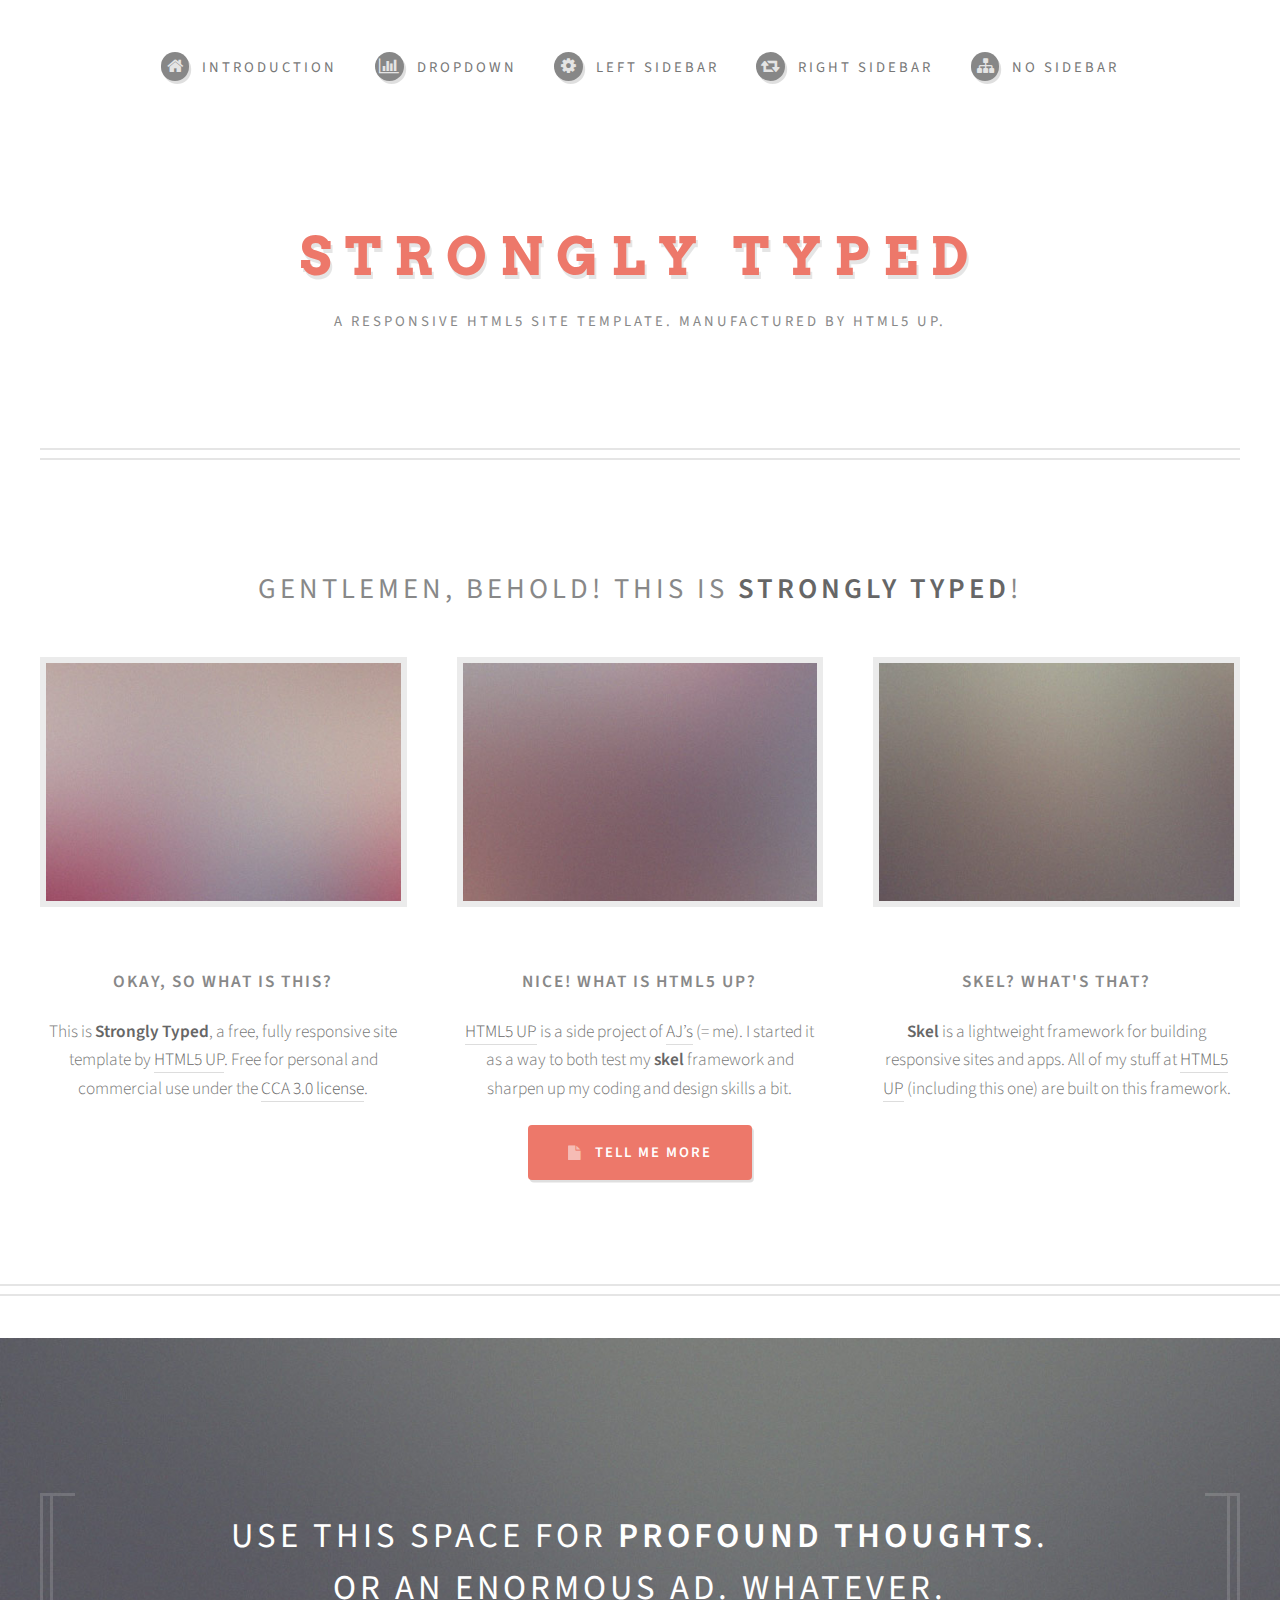
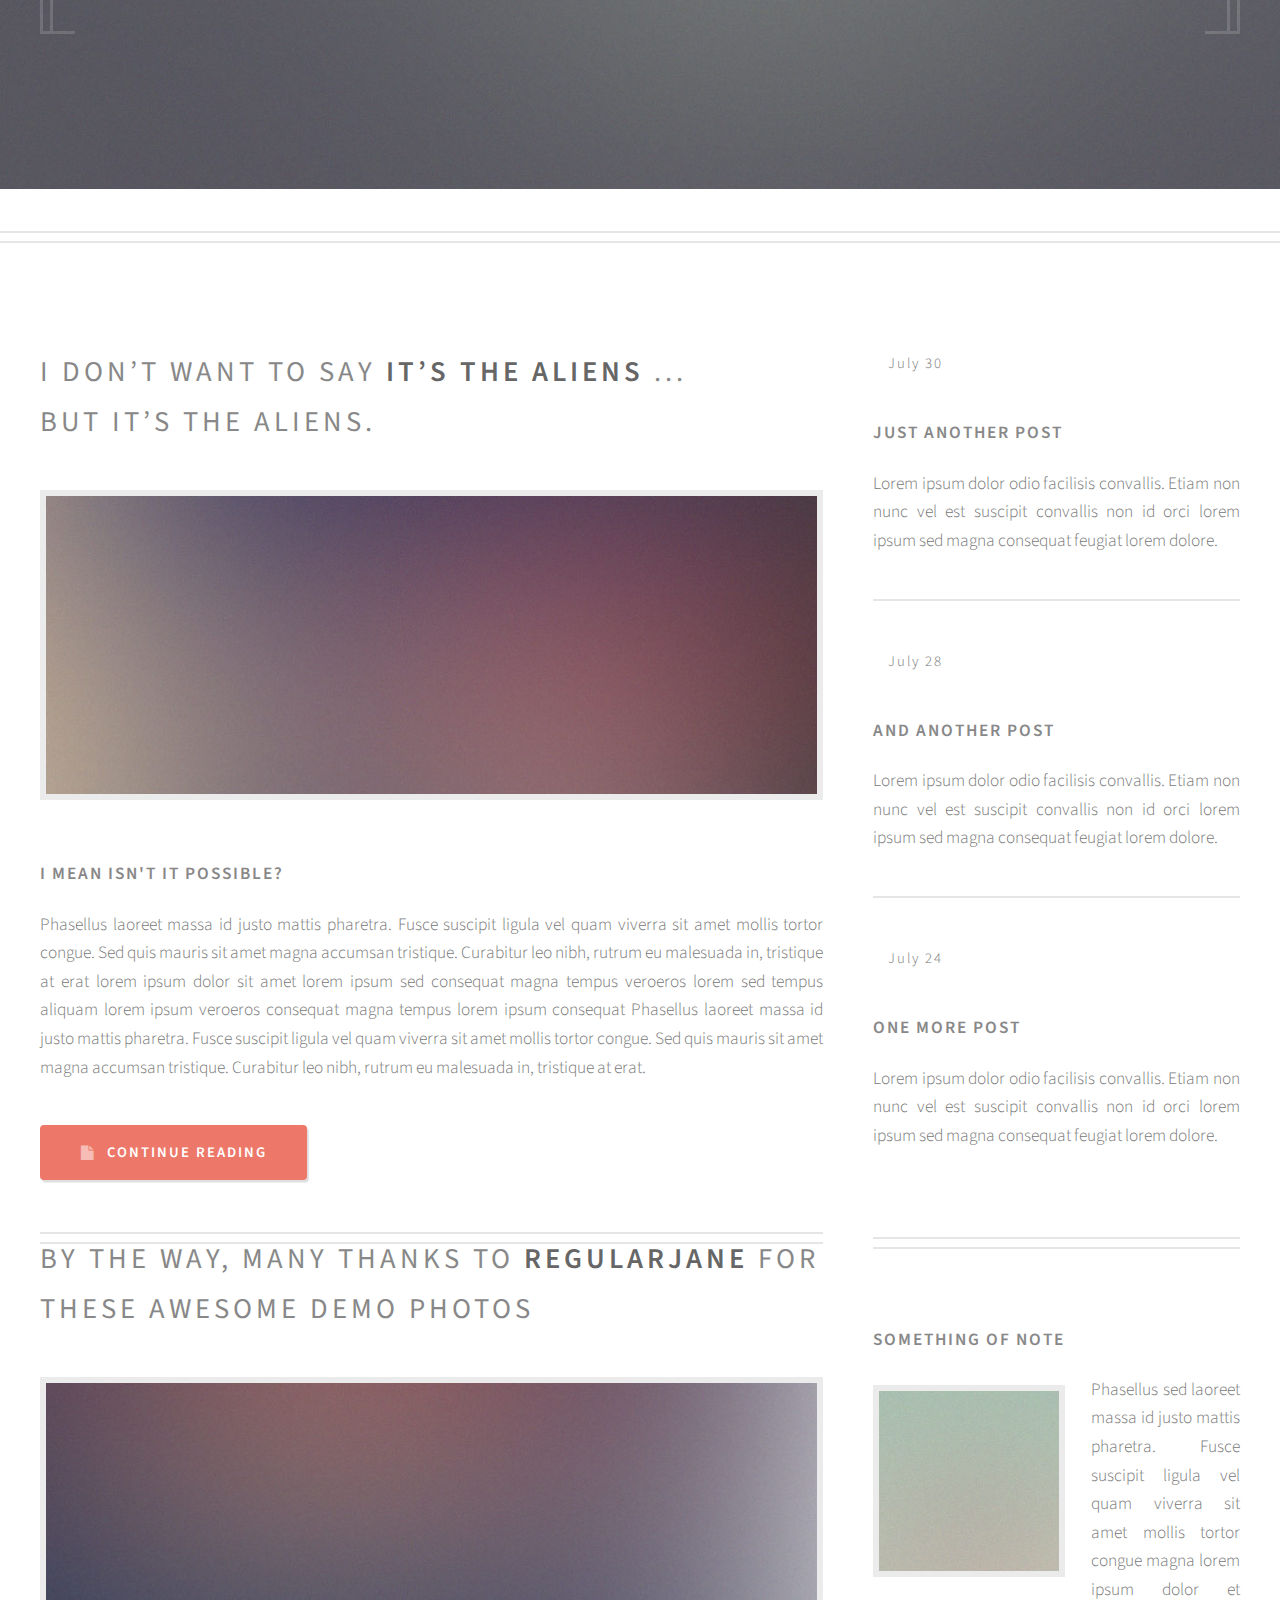
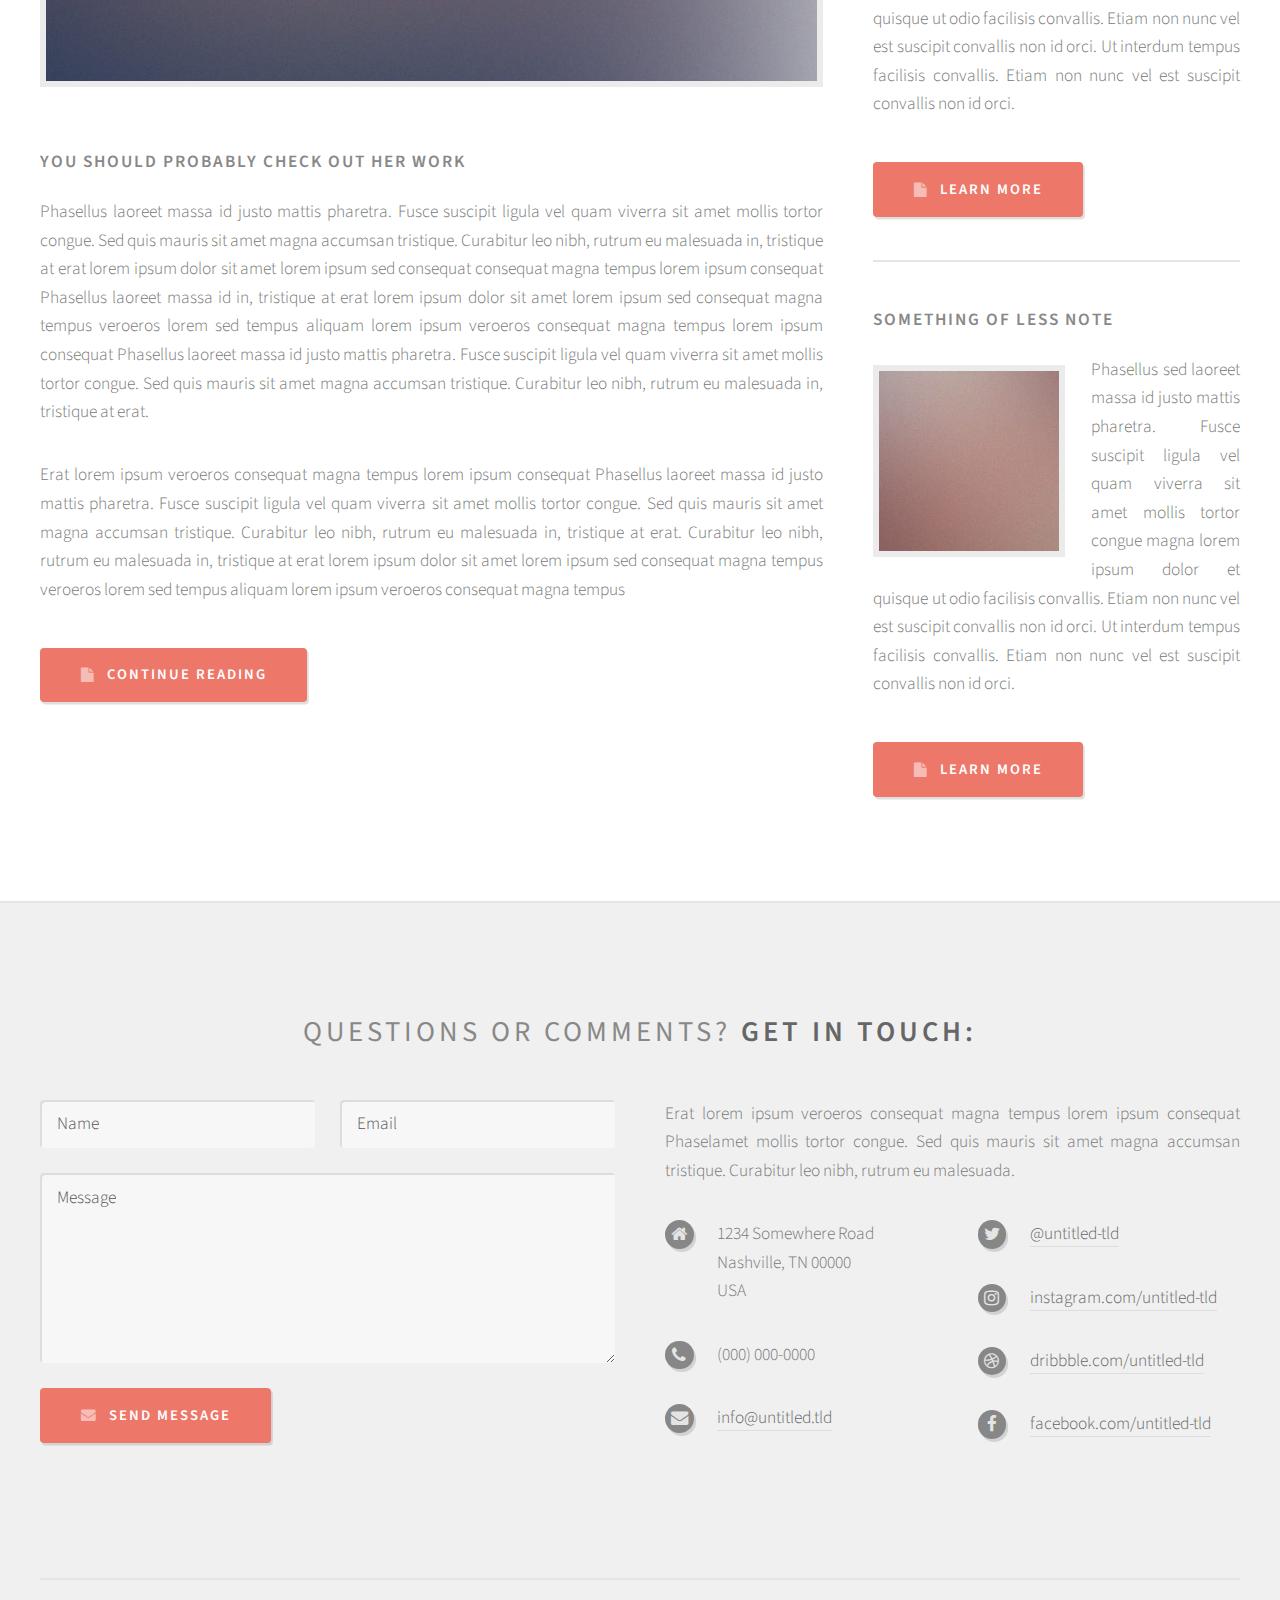
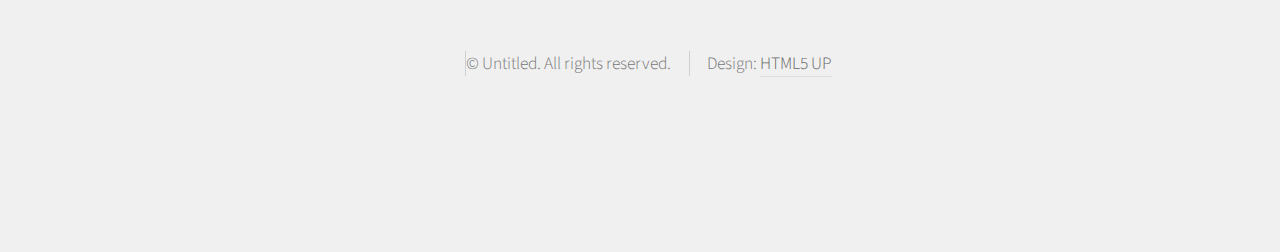
==== html5up-strongly-typed-copy/index.html @ 76659c04 "First portfolio commit" ====
<!DOCTYPE HTML>
<!--
	Strongly Typed by HTML5 UP
	html5up.net | @ajlkn
	Free for personal and commercial use under the CCA 3.0 license (html5up.net/license)
-->
<html>
	<head>
		<title>Strongly Typed by HTML5 UP</title>
		<meta charset="utf-8" />
		<meta name="viewport" content="width=device-width, initial-scale=1" />
		<!--[if lte IE 8]><script src="assets/js/ie/html5shiv.js"></script><![endif]-->
		<link rel="stylesheet" href="assets/css/main.css" />
		<!--[if lte IE 8]><link rel="stylesheet" href="assets/css/ie8.css" /><![endif]-->
	</head>
	<body class="homepage">
		<div id="page-wrapper">

			<!-- Header -->
				<div id="header-wrapper">
					<div id="header" class="container">

						<!-- Logo -->
							<h1 id="logo"><a href="index.html">Strongly Typed</a></h1>
							<p>A responsive HTML5 site template. Manufactured by HTML5 UP.</p>

						<!-- Nav -->
							<nav id="nav">
								<ul>
									<li><a class="icon fa-home" href="index.html"><span>Introduction</span></a></li>
									<li>
										<a href="#" class="icon fa-bar-chart-o"><span>Dropdown</span></a>
										<ul>
											<li><a href="#">Lorem ipsum dolor</a></li>
											<li><a href="#">Magna phasellus</a></li>
											<li><a href="#">Etiam dolore nisl</a></li>
											<li>
												<a href="#">Phasellus consequat</a>
												<ul>
													<li><a href="#">Magna phasellus</a></li>
													<li><a href="#">Etiam dolore nisl</a></li>
													<li><a href="#">Phasellus consequat</a></li>
												</ul>
											</li>
											<li><a href="#">Veroeros feugiat</a></li>
										</ul>
									</li>
									<li><a class="icon fa-cog" href="left-sidebar.html"><span>Left Sidebar</span></a></li>
									<li><a class="icon fa-retweet" href="right-sidebar.html"><span>Right Sidebar</span></a></li>
									<li><a class="icon fa-sitemap" href="no-sidebar.html"><span>No Sidebar</span></a></li>
								</ul>
							</nav>

					</div>
				</div>

			<!-- Features -->
				<div id="features-wrapper">
					<section id="features" class="container">
						<header>
							<h2>Gentlemen, behold! This is <strong>Strongly Typed</strong>!</h2>
						</header>
						<div class="row">
							<div class="4u 12u(mobile)">

								<!-- Feature -->
									<section>
										<a href="#" class="image featured"><img src="images/pic01.jpg" alt="" /></a>
										<header>
											<h3>Okay, so what is this?</h3>
										</header>
										<p>This is <strong>Strongly Typed</strong>, a free, fully responsive site template
										by <a href="http://html5up.net">HTML5 UP</a>. Free for personal and commercial use under the
										<a href="http://html5up.net/license">CCA 3.0 license</a>.</p>
									</section>

							</div>
							<div class="4u 12u(mobile)">

								<!-- Feature -->
									<section>
										<a href="#" class="image featured"><img src="images/pic02.jpg" alt="" /></a>
										<header>
											<h3>Nice! What is HTML5 UP?</h3>
										</header>
										<p><a href="http://html5up.net">HTML5 UP</a> is a side project of <a href="http://twitter.com/ajlkn">AJ’s</a> (= me).
										I started it as a way to both test my <strong>skel</strong> framework and sharpen up my coding
										and design skills a bit.</p>
									</section>

							</div>
							<div class="4u 12u(mobile)">

								<!-- Feature -->
									<section>
										<a href="#" class="image featured"><img src="images/pic03.jpg" alt="" /></a>
										<header>
											<h3>Skel? What's that?</h3>
										</header>
										<p><strong>Skel</strong> is a lightweight framework for building responsive
										sites and apps. All of my stuff at <a href="http://html5up.net">HTML5 UP</a> (including this
										one) are built on this framework.</p>
									</section>

							</div>
						</div>
						<ul class="actions">
							<li><a href="#" class="button icon fa-file">Tell Me More</a></li>
						</ul>
					</section>
				</div>

			<!-- Banner -->
				<div id="banner-wrapper">
					<div class="inner">
						<section id="banner" class="container">
							<p>Use this space for <strong>profound thoughts</strong>.<br />
							Or an enormous ad. Whatever.</p>
						</section>
					</div>
				</div>

			<!-- Main -->
				<div id="main-wrapper">
					<div id="main" class="container">
						<div class="row">

							<!-- Content -->
								<div id="content" class="8u 12u(mobile)">

									<!-- Post -->
										<article class="box post">
											<header>
												<h2><a href="#">I don’t want to say <strong>it’s the aliens</strong> ...<br />
												but it’s the aliens.</a></h2>
											</header>
											<a href="#" class="image featured"><img src="images/pic04.jpg" alt="" /></a>
											<h3>I mean isn't it possible?</h3>
											<p>Phasellus laoreet massa id justo mattis pharetra. Fusce suscipit
											ligula vel quam viverra sit amet mollis tortor congue. Sed quis mauris
											sit amet magna accumsan tristique. Curabitur leo nibh, rutrum eu malesuada
											in, tristique at erat lorem ipsum dolor sit amet lorem ipsum sed consequat
											magna tempus veroeros lorem sed tempus aliquam lorem ipsum veroeros
											consequat magna tempus lorem ipsum consequat Phasellus laoreet massa id
											justo mattis pharetra. Fusce suscipit ligula vel quam viverra sit amet
											mollis tortor congue. Sed quis mauris sit amet magna accumsan tristique.
											Curabitur leo nibh, rutrum eu malesuada in, tristique at erat.</p>
											<ul class="actions">
												<li><a href="#" class="button icon fa-file">Continue Reading</a></li>
											</ul>
										</article>

									<!-- Post -->
										<article class="box post">
											<header>
												<h2><a href="#">By the way, many thanks to <strong>regularjane</strong>
												for these awesome demo photos</a></h2>
											</header>
											<a href="#" class="image featured"><img src="images/pic05.jpg" alt="" /></a>
											<h3>You should probably check out her work</h3>
											<p>Phasellus laoreet massa id justo mattis pharetra. Fusce suscipit
											ligula vel quam viverra sit amet mollis tortor congue. Sed quis mauris
											sit amet magna accumsan tristique. Curabitur leo nibh, rutrum eu malesuada
											in, tristique at erat lorem ipsum dolor sit amet lorem ipsum sed consequat
											consequat magna tempus lorem ipsum consequat Phasellus laoreet massa id
											in, tristique at erat lorem ipsum dolor sit amet lorem ipsum sed consequat
											magna tempus veroeros lorem sed tempus aliquam lorem ipsum veroeros
											consequat magna tempus lorem ipsum consequat Phasellus laoreet massa id
											justo mattis pharetra. Fusce suscipit ligula vel quam viverra sit amet
											mollis tortor congue. Sed quis mauris sit amet magna accumsan tristique.
											Curabitur leo nibh, rutrum eu malesuada in, tristique at erat.</p>
											<p>Erat lorem ipsum veroeros consequat magna tempus lorem ipsum consequat
											Phasellus laoreet massa id justo mattis pharetra. Fusce suscipit ligula
											vel quam viverra sit amet mollis tortor congue. Sed quis mauris sit amet
											magna accumsan tristique. Curabitur leo nibh, rutrum eu malesuada in,
											tristique at erat. Curabitur leo nibh, rutrum eu malesuada  in, tristique
											at erat lorem ipsum dolor sit amet lorem ipsum sed consequat magna
											tempus veroeros lorem sed tempus aliquam lorem ipsum veroeros consequat
											magna tempus</p>
											<ul class="actions">
												<li><a href="#" class="button icon fa-file">Continue Reading</a></li>
											</ul>
										</article>

								</div>

							<!-- Sidebar -->
								<div id="sidebar" class="4u 12u(mobile)">

									<!-- Excerpts -->
										<section>
											<ul class="divided">
												<li>

													<!-- Excerpt -->
														<article class="box excerpt">
															<header>
																<span class="date">July 30</span>
																<h3><a href="#">Just another post</a></h3>
															</header>
															<p>Lorem ipsum dolor odio facilisis convallis. Etiam non nunc vel est
															suscipit convallis non id orci lorem ipsum sed magna consequat feugiat lorem dolore.</p>
														</article>

												</li>
												<li>

													<!-- Excerpt -->
														<article class="box excerpt">
															<header>
																<span class="date">July 28</span>
																<h3><a href="#">And another post</a></h3>
															</header>
															<p>Lorem ipsum dolor odio facilisis convallis. Etiam non nunc vel est
															suscipit convallis non id orci lorem ipsum sed magna consequat feugiat lorem dolore.</p>
														</article>

												</li>
												<li>

													<!-- Excerpt -->
														<article class="box excerpt">
															<header>
																<span class="date">July 24</span>
																<h3><a href="#">One more post</a></h3>
															</header>
															<p>Lorem ipsum dolor odio facilisis convallis. Etiam non nunc vel est
															suscipit convallis non id orci lorem ipsum sed magna consequat feugiat lorem dolore.</p>
														</article>

												</li>
											</ul>
										</section>

									<!-- Highlights -->
										<section>
											<ul class="divided">
												<li>

													<!-- Highlight -->
														<article class="box highlight">
															<header>
																<h3><a href="#">Something of note</a></h3>
															</header>
															<a href="#" class="image left"><img src="images/pic06.jpg" alt="" /></a>
															<p>Phasellus  sed laoreet massa id justo mattis pharetra. Fusce suscipit ligula vel quam
															viverra sit amet mollis tortor congue magna lorem ipsum dolor et quisque ut odio facilisis
															convallis. Etiam non nunc vel est suscipit convallis non id orci. Ut interdum tempus
															facilisis convallis. Etiam non nunc vel est suscipit convallis non id orci.</p>
															<ul class="actions">
																<li><a href="#" class="button icon fa-file">Learn More</a></li>
															</ul>
														</article>

												</li>
												<li>

													<!-- Highlight -->
														<article class="box highlight">
															<header>
																<h3><a href="#">Something of less note</a></h3>
															</header>
															<a href="#" class="image left"><img src="images/pic07.jpg" alt="" /></a>
															<p>Phasellus  sed laoreet massa id justo mattis pharetra. Fusce suscipit ligula vel quam
															viverra sit amet mollis tortor congue magna lorem ipsum dolor et quisque ut odio facilisis
															convallis. Etiam non nunc vel est suscipit convallis non id orci. Ut interdum tempus
															facilisis convallis. Etiam non nunc vel est suscipit convallis non id orci.</p>
															<ul class="actions">
																<li><a href="#" class="button icon fa-file">Learn More</a></li>
															</ul>
														</article>

												</li>
											</ul>
										</section>

								</div>

						</div>
					</div>
				</div>

			<!-- Footer -->
				<div id="footer-wrapper">
					<div id="footer" class="container">
						<header>
							<h2>Questions or comments? <strong>Get in touch:</strong></h2>
						</header>
						<div class="row">
							<div class="6u 12u(mobile)">
								<section>
									<form method="post" action="#">
										<div class="row 50%">
											<div class="6u 12u(mobile)">
												<input name="name" placeholder="Name" type="text" />
											</div>
											<div class="6u 12u(mobile)">
												<input name="email" placeholder="Email" type="text" />
											</div>
										</div>
										<div class="row 50%">
											<div class="12u">
												<textarea name="message" placeholder="Message"></textarea>
											</div>
										</div>
										<div class="row 50%">
											<div class="12u">
												<a href="#" class="form-button-submit button icon fa-envelope">Send Message</a>
											</div>
										</div>
									</form>
								</section>
							</div>
							<div class="6u 12u(mobile)">
								<section>
									<p>Erat lorem ipsum veroeros consequat magna tempus lorem ipsum consequat Phaselamet
									mollis tortor congue. Sed quis mauris sit amet magna accumsan tristique. Curabitur
									leo nibh, rutrum eu malesuada.</p>
									<div class="row">
										<div class="6u 12u(mobile)">
											<ul class="icons">
												<li class="icon fa-home">
													1234 Somewhere Road<br />
													Nashville, TN 00000<br />
													USA
												</li>
												<li class="icon fa-phone">
													(000) 000-0000
												</li>
												<li class="icon fa-envelope">
													<a href="#">info@untitled.tld</a>
												</li>
											</ul>
										</div>
										<div class="6u 12u(mobile)">
											<ul class="icons">
												<li class="icon fa-twitter">
													<a href="#">@untitled-tld</a>
												</li>
												<li class="icon fa-instagram">
													<a href="#">instagram.com/untitled-tld</a>
												</li>
												<li class="icon fa-dribbble">
													<a href="#">dribbble.com/untitled-tld</a>
												</li>
												<li class="icon fa-facebook">
													<a href="#">facebook.com/untitled-tld</a>
												</li>
											</ul>
										</div>
									</div>
								</section>
							</div>
						</div>
					</div>
					<div id="copyright" class="container">
						<ul class="links">
							<li>&copy; Untitled. All rights reserved.</li><li>Design: <a href="http://html5up.net">HTML5 UP</a></li>
						</ul>
					</div>
				</div>

		</div>

		<!-- Scripts -->
			<script src="assets/js/jquery.min.js"></script>
			<script src="assets/js/jquery.dropotron.min.js"></script>
			<script src="assets/js/skel.min.js"></script>
			<script src="assets/js/skel-viewport.min.js"></script>
			<script src="assets/js/util.js"></script>
			<!--[if lte IE 8]><script src="assets/js/ie/respond.min.js"></script><![endif]-->
			<script src="assets/js/main.js"></script>

	</body>
</html>
---- html5up-strongly-typed-copy/assets/css/main.css ----
@import url("font-awesome.min.css");
@import url("http://fonts.googleapis.com/css?family=Source+Sans+Pro:300,400,600|Arvo:700");

/*
	Strongly Typed by HTML5 UP
	html5up.net | @ajlkn
	Free for personal and commercial use under the CCA 3.0 license (html5up.net/license)
*/

/* Reset */

	html, body, div, span, applet, object, iframe, h1, h2, h3, h4, h5, h6, p, blockquote, pre, a, abbr, acronym, address, big, cite, code, del, dfn, em, img, ins, kbd, q, s, samp, small, strike, strong, sub, sup, tt, var, b, u, i, center, dl, dt, dd, ol, ul, li, fieldset, form, label, legend, table, caption, tbody, tfoot, thead, tr, th, td, article, aside, canvas, details, embed, figure, figcaption, footer, header, hgroup, menu, nav, output, ruby, section, summary, time, mark, audio, video {
		margin: 0;
		padding: 0;
		border: 0;
		font-size: 100%;
		font: inherit;
		vertical-align: baseline;
	}

	article, aside, details, figcaption, figure, footer, header, hgroup, menu, nav, section {
		display: block;
	}

	body {
		line-height: 1;
	}

	ol, ul {
		list-style: none;
	}

	blockquote, q {
		quotes: none;
	}

	blockquote:before, blockquote:after, q:before, q:after {
		content: '';
		content: none;
	}

	table {
		border-collapse: collapse;
		border-spacing: 0;
	}

	body {
		-webkit-text-size-adjust: none;
	}

/* Box Model */

	*, *:before, *:after {
		-moz-box-sizing: border-box;
		-webkit-box-sizing: border-box;
		box-sizing: border-box;
	}

/* Containers */

	.container {
		margin-left: auto;
		margin-right: auto;
	}

	.container.\31 25\25 {
		width: 100%;
		max-width: 1200px;
		min-width: 960px;
	}

	.container.\37 5\25 {
		width: 720px;
	}

	.container.\35 0\25 {
		width: 480px;
	}

	.container.\32 5\25 {
		width: 240px;
	}

	.container {
		width: 960px;
	}

	@media screen and (min-width: 737px) {

		.container.\31 25\25 {
			width: 100%;
			max-width: 1500px;
			min-width: 1200px;
		}

		.container.\37 5\25 {
			width: 900px;
		}

		.container.\35 0\25 {
			width: 600px;
		}

		.container.\32 5\25 {
			width: 300px;
		}

		.container {
			width: 1200px;
		}

	}

	@media screen and (min-width: 737px) and (max-width: 1200px) {

		.container.\31 25\25 {
			width: 100%;
			max-width: 1200px;
			min-width: 960px;
		}

		.container.\37 5\25 {
			width: 720px;
		}

		.container.\35 0\25 {
			width: 480px;
		}

		.container.\32 5\25 {
			width: 240px;
		}

		.container {
			width: 960px;
		}

	}

	@media screen and (max-width: 736px) {

		.container.\31 25\25 {
			width: 100%;
			max-width: 125%;
			min-width: 100%;
		}

		.container.\37 5\25 {
			width: 75%;
		}

		.container.\35 0\25 {
			width: 50%;
		}

		.container.\32 5\25 {
			width: 25%;
		}

		.container {
			width: 100% !important;
		}

	}

/* Grid */

	.row {
		border-bottom: solid 1px transparent;
		-moz-box-sizing: border-box;
		-webkit-box-sizing: border-box;
		box-sizing: border-box;
	}

	.row > * {
		float: left;
		-moz-box-sizing: border-box;
		-webkit-box-sizing: border-box;
		box-sizing: border-box;
	}

	.row:after, .row:before {
		content: '';
		display: block;
		clear: both;
		height: 0;
	}

	.row.uniform > * > :first-child {
		margin-top: 0;
	}

	.row.uniform > * > :last-child {
		margin-bottom: 0;
	}

	.row.\30 \25 > * {
		padding: 0 0 0 0px;
	}

	.row.\30 \25 {
		margin: 0 0 -1px 0px;
	}

	.row.uniform.\30 \25 > * {
		padding: 0px 0 0 0px;
	}

	.row.uniform.\30 \25 {
		margin: 0px 0 -1px 0px;
	}

	.row > * {
		padding: 0 0 0 40px;
	}

	.row {
		margin: 0 0 -1px -40px;
	}

	.row.uniform > * {
		padding: 40px 0 0 40px;
	}

	.row.uniform {
		margin: -40px 0 -1px -40px;
	}

	.row.\32 00\25 > * {
		padding: 0 0 0 80px;
	}

	.row.\32 00\25 {
		margin: 0 0 -1px -80px;
	}

	.row.uniform.\32 00\25 > * {
		padding: 80px 0 0 80px;
	}

	.row.uniform.\32 00\25 {
		margin: -80px 0 -1px -80px;
	}

	.row.\31 50\25 > * {
		padding: 0 0 0 60px;
	}

	.row.\31 50\25 {
		margin: 0 0 -1px -60px;
	}

	.row.uniform.\31 50\25 > * {
		padding: 60px 0 0 60px;
	}

	.row.uniform.\31 50\25 {
		margin: -60px 0 -1px -60px;
	}

	.row.\35 0\25 > * {
		padding: 0 0 0 20px;
	}

	.row.\35 0\25 {
		margin: 0 0 -1px -20px;
	}

	.row.uniform.\35 0\25 > * {
		padding: 20px 0 0 20px;
	}

	.row.uniform.\35 0\25 {
		margin: -20px 0 -1px -20px;
	}

	.row.\32 5\25 > * {
		padding: 0 0 0 10px;
	}

	.row.\32 5\25 {
		margin: 0 0 -1px -10px;
	}

	.row.uniform.\32 5\25 > * {
		padding: 10px 0 0 10px;
	}

	.row.uniform.\32 5\25 {
		margin: -10px 0 -1px -10px;
	}

	.\31 2u, .\31 2u\24 {
		width: 100%;
		clear: none;
		margin-left: 0;
	}

	.\31 1u, .\31 1u\24 {
		width: 91.6666666667%;
		clear: none;
		margin-left: 0;
	}

	.\31 0u, .\31 0u\24 {
		width: 83.3333333333%;
		clear: none;
		margin-left: 0;
	}

	.\39 u, .\39 u\24 {
		width: 75%;
		clear: none;
		margin-left: 0;
	}

	.\38 u, .\38 u\24 {
		width: 66.6666666667%;
		clear: none;
		margin-left: 0;
	}

	.\37 u, .\37 u\24 {
		width: 58.3333333333%;
		clear: none;
		margin-left: 0;
	}

	.\36 u, .\36 u\24 {
		width: 50%;
		clear: none;
		margin-left: 0;
	}

	.\35 u, .\35 u\24 {
		width: 41.6666666667%;
		clear: none;
		margin-left: 0;
	}

	.\34 u, .\34 u\24 {
		width: 33.3333333333%;
		clear: none;
		margin-left: 0;
	}

	.\33 u, .\33 u\24 {
		width: 25%;
		clear: none;
		margin-left: 0;
	}

	.\32 u, .\32 u\24 {
		width: 16.6666666667%;
		clear: none;
		margin-left: 0;
	}

	.\31 u, .\31 u\24 {
		width: 8.3333333333%;
		clear: none;
		margin-left: 0;
	}

	.\31 2u\24 + *,
	.\31 1u\24 + *,
	.\31 0u\24 + *,
	.\39 u\24 + *,
	.\38 u\24 + *,
	.\37 u\24 + *,
	.\36 u\24 + *,
	.\35 u\24 + *,
	.\34 u\24 + *,
	.\33 u\24 + *,
	.\32 u\24 + *,
	.\31 u\24 + * {
		clear: left;
	}

	.\-11u {
		margin-left: 91.66667%;
	}

	.\-10u {
		margin-left: 83.33333%;
	}

	.\-9u {
		margin-left: 75%;
	}

	.\-8u {
		margin-left: 66.66667%;
	}

	.\-7u {
		margin-left: 58.33333%;
	}

	.\-6u {
		margin-left: 50%;
	}

	.\-5u {
		margin-left: 41.66667%;
	}

	.\-4u {
		margin-left: 33.33333%;
	}

	.\-3u {
		margin-left: 25%;
	}

	.\-2u {
		margin-left: 16.66667%;
	}

	.\-1u {
		margin-left: 8.33333%;
	}

	@media screen and (min-width: 737px) {

		.row > * {
			padding: 50px 0 0 50px;
		}

		.row {
			margin: -50px 0 -1px -50px;
		}

		.row.uniform > * {
			padding: 50px 0 0 50px;
		}

		.row.uniform {
			margin: -50px 0 -1px -50px;
		}

		.row.\32 00\25 > * {
			padding: 100px 0 0 100px;
		}

		.row.\32 00\25 {
			margin: -100px 0 -1px -100px;
		}

		.row.uniform.\32 00\25 > * {
			padding: 100px 0 0 100px;
		}

		.row.uniform.\32 00\25 {
			margin: -100px 0 -1px -100px;
		}

		.row.\31 50\25 > * {
			padding: 75px 0 0 75px;
		}

		.row.\31 50\25 {
			margin: -75px 0 -1px -75px;
		}

		.row.uniform.\31 50\25 > * {
			padding: 75px 0 0 75px;
		}

		.row.uniform.\31 50\25 {
			margin: -75px 0 -1px -75px;
		}

		.row.\35 0\25 > * {
			padding: 25px 0 0 25px;
		}

		.row.\35 0\25 {
			margin: -25px 0 -1px -25px;
		}

		.row.uniform.\35 0\25 > * {
			padding: 25px 0 0 25px;
		}

		.row.uniform.\35 0\25 {
			margin: -25px 0 -1px -25px;
		}

		.row.\32 5\25 > * {
			padding: 12.5px 0 0 12.5px;
		}

		.row.\32 5\25 {
			margin: -12.5px 0 -1px -12.5px;
		}

		.row.uniform.\32 5\25 > * {
			padding: 12.5px 0 0 12.5px;
		}

		.row.uniform.\32 5\25 {
			margin: -12.5px 0 -1px -12.5px;
		}

		.\31 2u\28desktop\29, .\31 2u\24\28desktop\29 {
			width: 100%;
			clear: none;
			margin-left: 0;
		}

		.\31 1u\28desktop\29, .\31 1u\24\28desktop\29 {
			width: 91.6666666667%;
			clear: none;
			margin-left: 0;
		}

		.\31 0u\28desktop\29, .\31 0u\24\28desktop\29 {
			width: 83.3333333333%;
			clear: none;
			margin-left: 0;
		}

		.\39 u\28desktop\29, .\39 u\24\28desktop\29 {
			width: 75%;
			clear: none;
			margin-left: 0;
		}

		.\38 u\28desktop\29, .\38 u\24\28desktop\29 {
			width: 66.6666666667%;
			clear: none;
			margin-left: 0;
		}

		.\37 u\28desktop\29, .\37 u\24\28desktop\29 {
			width: 58.3333333333%;
			clear: none;
			margin-left: 0;
		}

		.\36 u\28desktop\29, .\36 u\24\28desktop\29 {
			width: 50%;
			clear: none;
			margin-left: 0;
		}

		.\35 u\28desktop\29, .\35 u\24\28desktop\29 {
			width: 41.6666666667%;
			clear: none;
			margin-left: 0;
		}

		.\34 u\28desktop\29, .\34 u\24\28desktop\29 {
			width: 33.3333333333%;
			clear: none;
			margin-left: 0;
		}

		.\33 u\28desktop\29, .\33 u\24\28desktop\29 {
			width: 25%;
			clear: none;
			margin-left: 0;
		}

		.\32 u\28desktop\29, .\32 u\24\28desktop\29 {
			width: 16.6666666667%;
			clear: none;
			margin-left: 0;
		}

		.\31 u\28desktop\29, .\31 u\24\28desktop\29 {
			width: 8.3333333333%;
			clear: none;
			margin-left: 0;
		}

		.\31 2u\24\28desktop\29 + *,
		.\31 1u\24\28desktop\29 + *,
		.\31 0u\24\28desktop\29 + *,
		.\39 u\24\28desktop\29 + *,
		.\38 u\24\28desktop\29 + *,
		.\37 u\24\28desktop\29 + *,
		.\36 u\24\28desktop\29 + *,
		.\35 u\24\28desktop\29 + *,
		.\34 u\24\28desktop\29 + *,
		.\33 u\24\28desktop\29 + *,
		.\32 u\24\28desktop\29 + *,
		.\31 u\24\28desktop\29 + * {
			clear: left;
		}

		.\-11u\28desktop\29 {
			margin-left: 91.66667%;
		}

		.\-10u\28desktop\29 {
			margin-left: 83.33333%;
		}

		.\-9u\28desktop\29 {
			margin-left: 75%;
		}

		.\-8u\28desktop\29 {
			margin-left: 66.66667%;
		}

		.\-7u\28desktop\29 {
			margin-left: 58.33333%;
		}

		.\-6u\28desktop\29 {
			margin-left: 50%;
		}

		.\-5u\28desktop\29 {
			margin-left: 41.66667%;
		}

		.\-4u\28desktop\29 {
			margin-left: 33.33333%;
		}

		.\-3u\28desktop\29 {
			margin-left: 25%;
		}

		.\-2u\28desktop\29 {
			margin-left: 16.66667%;
		}

		.\-1u\28desktop\29 {
			margin-left: 8.33333%;
		}

	}

	@media screen and (min-width: 737px) and (max-width: 1200px) {

		.row > * {
			padding: 30px 0 0 30px;
		}

		.row {
			margin: -30px 0 -1px -30px;
		}

		.row.uniform > * {
			padding: 30px 0 0 30px;
		}

		.row.uniform {
			margin: -30px 0 -1px -30px;
		}

		.row.\32 00\25 > * {
			padding: 60px 0 0 60px;
		}

		.row.\32 00\25 {
			margin: -60px 0 -1px -60px;
		}

		.row.uniform.\32 00\25 > * {
			padding: 60px 0 0 60px;
		}

		.row.uniform.\32 00\25 {
			margin: -60px 0 -1px -60px;
		}

		.row.\31 50\25 > * {
			padding: 45px 0 0 45px;
		}

		.row.\31 50\25 {
			margin: -45px 0 -1px -45px;
		}

		.row.uniform.\31 50\25 > * {
			padding: 45px 0 0 45px;
		}

		.row.uniform.\31 50\25 {
			margin: -45px 0 -1px -45px;
		}

		.row.\35 0\25 > * {
			padding: 15px 0 0 15px;
		}

		.row.\35 0\25 {
			margin: -15px 0 -1px -15px;
		}

		.row.uniform.\35 0\25 > * {
			padding: 15px 0 0 15px;
		}

		.row.uniform.\35 0\25 {
			margin: -15px 0 -1px -15px;
		}

		.row.\32 5\25 > * {
			padding: 7.5px 0 0 7.5px;
		}

		.row.\32 5\25 {
			margin: -7.5px 0 -1px -7.5px;
		}

		.row.uniform.\32 5\25 > * {
			padding: 7.5px 0 0 7.5px;
		}

		.row.uniform.\32 5\25 {
			margin: -7.5px 0 -1px -7.5px;
		}

		.\31 2u\28tablet\29, .\31 2u\24\28tablet\29 {
			width: 100%;
			clear: none;
			margin-left: 0;
		}

		.\31 1u\28tablet\29, .\31 1u\24\28tablet\29 {
			width: 91.6666666667%;
			clear: none;
			margin-left: 0;
		}

		.\31 0u\28tablet\29, .\31 0u\24\28tablet\29 {
			width: 83.3333333333%;
			clear: none;
			margin-left: 0;
		}

		.\39 u\28tablet\29, .\39 u\24\28tablet\29 {
			width: 75%;
			clear: none;
			margin-left: 0;
		}

		.\38 u\28tablet\29, .\38 u\24\28tablet\29 {
			width: 66.6666666667%;
			clear: none;
			margin-left: 0;
		}

		.\37 u\28tablet\29, .\37 u\24\28tablet\29 {
			width: 58.3333333333%;
			clear: none;
			margin-left: 0;
		}

		.\36 u\28tablet\29, .\36 u\24\28tablet\29 {
			width: 50%;
			clear: none;
			margin-left: 0;
		}

		.\35 u\28tablet\29, .\35 u\24\28tablet\29 {
			width: 41.6666666667%;
			clear: none;
			margin-left: 0;
		}

		.\34 u\28tablet\29, .\34 u\24\28tablet\29 {
			width: 33.3333333333%;
			clear: none;
			margin-left: 0;
		}

		.\33 u\28tablet\29, .\33 u\24\28tablet\29 {
			width: 25%;
			clear: none;
			margin-left: 0;
		}

		.\32 u\28tablet\29, .\32 u\24\28tablet\29 {
			width: 16.6666666667%;
			clear: none;
			margin-left: 0;
		}

		.\31 u\28tablet\29, .\31 u\24\28tablet\29 {
			width: 8.3333333333%;
			clear: none;
			margin-left: 0;
		}

		.\31 2u\24\28tablet\29 + *,
		.\31 1u\24\28tablet\29 + *,
		.\31 0u\24\28tablet\29 + *,
		.\39 u\24\28tablet\29 + *,
		.\38 u\24\28tablet\29 + *,
		.\37 u\24\28tablet\29 + *,
		.\36 u\24\28tablet\29 + *,
		.\35 u\24\28tablet\29 + *,
		.\34 u\24\28tablet\29 + *,
		.\33 u\24\28tablet\29 + *,
		.\32 u\24\28tablet\29 + *,
		.\31 u\24\28tablet\29 + * {
			clear: left;
		}

		.\-11u\28tablet\29 {
			margin-left: 91.66667%;
		}

		.\-10u\28tablet\29 {
			margin-left: 83.33333%;
		}

		.\-9u\28tablet\29 {
			margin-left: 75%;
		}

		.\-8u\28tablet\29 {
			margin-left: 66.66667%;
		}

		.\-7u\28tablet\29 {
			margin-left: 58.33333%;
		}

		.\-6u\28tablet\29 {
			margin-left: 50%;
		}

		.\-5u\28tablet\29 {
			margin-left: 41.66667%;
		}

		.\-4u\28tablet\29 {
			margin-left: 33.33333%;
		}

		.\-3u\28tablet\29 {
			margin-left: 25%;
		}

		.\-2u\28tablet\29 {
			margin-left: 16.66667%;
		}

		.\-1u\28tablet\29 {
			margin-left: 8.33333%;
		}

	}

	@media screen and (max-width: 736px) {

		.row > * {
			padding: 20px 0 0 20px;
		}

		.row {
			margin: -20px 0 -1px -20px;
		}

		.row.uniform > * {
			padding: 20px 0 0 20px;
		}

		.row.uniform {
			margin: -20px 0 -1px -20px;
		}

		.row.\32 00\25 > * {
			padding: 40px 0 0 40px;
		}

		.row.\32 00\25 {
			margin: -40px 0 -1px -40px;
		}

		.row.uniform.\32 00\25 > * {
			padding: 40px 0 0 40px;
		}

		.row.uniform.\32 00\25 {
			margin: -40px 0 -1px -40px;
		}

		.row.\31 50\25 > * {
			padding: 30px 0 0 30px;
		}

		.row.\31 50\25 {
			margin: -30px 0 -1px -30px;
		}

		.row.uniform.\31 50\25 > * {
			padding: 30px 0 0 30px;
		}

		.row.uniform.\31 50\25 {
			margin: -30px 0 -1px -30px;
		}

		.row.\35 0\25 > * {
			padding: 10px 0 0 10px;
		}

		.row.\35 0\25 {
			margin: -10px 0 -1px -10px;
		}

		.row.uniform.\35 0\25 > * {
			padding: 10px 0 0 10px;
		}

		.row.uniform.\35 0\25 {
			margin: -10px 0 -1px -10px;
		}

		.row.\32 5\25 > * {
			padding: 5px 0 0 5px;
		}

		.row.\32 5\25 {
			margin: -5px 0 -1px -5px;
		}

		.row.uniform.\32 5\25 > * {
			padding: 5px 0 0 5px;
		}

		.row.uniform.\32 5\25 {
			margin: -5px 0 -1px -5px;
		}

		.\31 2u\28mobile\29, .\31 2u\24\28mobile\29 {
			width: 100%;
			clear: none;
			margin-left: 0;
		}

		.\31 1u\28mobile\29, .\31 1u\24\28mobile\29 {
			width: 91.6666666667%;
			clear: none;
			margin-left: 0;
		}

		.\31 0u\28mobile\29, .\31 0u\24\28mobile\29 {
			width: 83.3333333333%;
			clear: none;
			margin-left: 0;
		}

		.\39 u\28mobile\29, .\39 u\24\28mobile\29 {
			width: 75%;
			clear: none;
			margin-left: 0;
		}

		.\38 u\28mobile\29, .\38 u\24\28mobile\29 {
			width: 66.6666666667%;
			clear: none;
			margin-left: 0;
		}

		.\37 u\28mobile\29, .\37 u\24\28mobile\29 {
			width: 58.3333333333%;
			clear: none;
			margin-left: 0;
		}

		.\36 u\28mobile\29, .\36 u\24\28mobile\29 {
			width: 50%;
			clear: none;
			margin-left: 0;
		}

		.\35 u\28mobile\29, .\35 u\24\28mobile\29 {
			width: 41.6666666667%;
			clear: none;
			margin-left: 0;
		}

		.\34 u\28mobile\29, .\34 u\24\28mobile\29 {
			width: 33.3333333333%;
			clear: none;
			margin-left: 0;
		}

		.\33 u\28mobile\29, .\33 u\24\28mobile\29 {
			width: 25%;
			clear: none;
			margin-left: 0;
		}

		.\32 u\28mobile\29, .\32 u\24\28mobile\29 {
			width: 16.6666666667%;
			clear: none;
			margin-left: 0;
		}

		.\31 u\28mobile\29, .\31 u\24\28mobile\29 {
			width: 8.3333333333%;
			clear: none;
			margin-left: 0;
		}

		.\31 2u\24\28mobile\29 + *,
		.\31 1u\24\28mobile\29 + *,
		.\31 0u\24\28mobile\29 + *,
		.\39 u\24\28mobile\29 + *,
		.\38 u\24\28mobile\29 + *,
		.\37 u\24\28mobile\29 + *,
		.\36 u\24\28mobile\29 + *,
		.\35 u\24\28mobile\29 + *,
		.\34 u\24\28mobile\29 + *,
		.\33 u\24\28mobile\29 + *,
		.\32 u\24\28mobile\29 + *,
		.\31 u\24\28mobile\29 + * {
			clear: left;
		}

		.\-11u\28mobile\29 {
			margin-left: 91.66667%;
		}

		.\-10u\28mobile\29 {
			margin-left: 83.33333%;
		}

		.\-9u\28mobile\29 {
			margin-left: 75%;
		}

		.\-8u\28mobile\29 {
			margin-left: 66.66667%;
		}

		.\-7u\28mobile\29 {
			margin-left: 58.33333%;
		}

		.\-6u\28mobile\29 {
			margin-left: 50%;
		}

		.\-5u\28mobile\29 {
			margin-left: 41.66667%;
		}

		.\-4u\28mobile\29 {
			margin-left: 33.33333%;
		}

		.\-3u\28mobile\29 {
			margin-left: 25%;
		}

		.\-2u\28mobile\29 {
			margin-left: 16.66667%;
		}

		.\-1u\28mobile\29 {
			margin-left: 8.33333%;
		}

	}

/* Basic */

	body {
		background: #f0f0f0;
		font-family: 'Source Sans Pro';
		font-weight: 300;
		color: #777;
	}

		body.is-loading * {
			-moz-transition: none !important;
			-webkit-transition: none !important;
			-ms-transition: none !important;
			transition: none !important;
			-moz-animation: none !important;
			-webkit-animation: none !important;
			-ms-animation: none !important;
			animation: none !important;
		}

	input, textarea, select {
		font-family: 'Source Sans Pro';
		font-weight: 300;
		color: #777;
	}

	h1, h2, h3, h4, h5, h6 {
		font-weight: 600;
		text-transform: uppercase;
		color: #888;
	}

	h1 a, h2 a, h3 a, h4 a, h5 a, h6 a {
		color: inherit;
		text-decoration: none;
		border: 0;
	}

	a {
		-moz-transition: color 0.25s ease-in-out, border-bottom-color 0.25s ease-in-out;
		-webkit-transition: color 0.25s ease-in-out, border-bottom-color 0.25s ease-in-out;
		-ms-transition: color 0.25s ease-in-out, border-bottom-color 0.25s ease-in-out;
		transition: color 0.25s ease-in-out, border-bottom-color 0.25s ease-in-out;
		color: #666;
		text-decoration: none;
		border-bottom: solid 1px #ddd;
	}

		a strong {
			-moz-transition: color 0.25s ease-in-out, border-bottom-color 0.25s ease-in-out;
			-webkit-transition: color 0.25s ease-in-out, border-bottom-color 0.25s ease-in-out;
			-ms-transition: color 0.25s ease-in-out, border-bottom-color 0.25s ease-in-out;
			transition: color 0.25s ease-in-out, border-bottom-color 0.25s ease-in-out;
		}

		a:hover {
			color: #ed786a;
			border-bottom-color: rgba(255, 255, 255, 0);
		}

			a:hover strong {
				color: #ed786a;
			}

	strong, b {
		font-weight: 600;
		color: #666;
	}

	em, i {
		font-style: italic;
	}

	sub {
		position: relative;
		top: 0.5em;
		font-size: 0.8em;
	}

	sup {
		position: relative;
		top: -0.5em;
		font-size: 0.8em;
	}

	hr {
		border: 0;
		border-top: solid 1px #ddd;
	}

	blockquote {
		border-left: solid 0.5em #ddd;
		padding: 1em 0 1em 2em;
		font-style: italic;
	}

	p {
		text-align: justify;
		margin-bottom: 2em;
	}

	ul, ol, dl, table, blockquote {
		margin-bottom: 2em;
	}

	br.clear {
		clear: both;
	}

/* Sections/Article */

	section, article {
		margin-bottom: 3em;
	}

	section > :last-child,
	article > :last-child,
	section:last-child,
	article:last-child {
		margin-bottom: 0;
	}

/* Image */

	.image {
		-moz-transition: opacity 0.25s ease-in-out;
		-webkit-transition: opacity 0.25s ease-in-out;
		-ms-transition: opacity 0.25s ease-in-out;
		transition: opacity 0.25s ease-in-out;
		display: inline-block;
		border: solid 6px #ebebeb !important;
	}

		.image:hover {
			opacity: 0.9;
		}

		.image img {
			display: block;
			width: 100%;
		}

		.image.fit {
			display: block;
			width: 100%;
		}

		.image.featured {
			display: block;
			width: 100%;
			margin: 0 0 3.5em 0;
		}

		.image.left {
			float: left;
			margin: 0 1.5em 1.5em 0;
			position: relative;
			top: 0.5em;
		}

		.image.centered {
			display: block;
			margin: 0 0 2em 0;
		}

			.image.centered img {
				margin: 0 auto;
				width: auto;
			}

/* List */

	ul.default {
		list-style: disc;
		margin-left: 1em;
	}

		ul.default li {
			padding-left: 0.5em;
			margin: 0.75em 0 0.75em 0;
		}

			ul.default li:first-child {
				margin-top: 0;
			}

	ul.links {
		list-style: decimal;
		margin-left: 1em;
	}

		ul.links li {
			display: inline;
			border-left: solid 1px #d0d0d0;
			padding-left: 1em;
			margin-left: 1em;
		}

			ul.links li:first-child {
				margin-left: 0;
				padding-left: 0;
			}

	ul.actions {
		margin-top: 2.5em;
		clear: both;
	}

	ul.divided li {
		border-top: solid 2px #e5e5e5;
	}

		ul.divided li:first-child {
			border-top: 0;
			margin-top: 0;
			padding-top: 0;
		}

	ul.icons > li {
		position: relative;
		padding: 2em 0 0 3em;
	}

		ul.icons > li:before {
			position: absolute;
			left: 0;
			top: 2em;
			display: block;
			background: #878787;
			color: #e4e4e4;
			width: 1.65em;
			height: 1.65em;
			border-radius: 1.65em;
			line-height: 1.65em;
			text-align: center;
			box-shadow: 0.125em 0.175em 0 0 rgba(0, 0, 0, 0.125);
		}

		ul.icons > li:first-child {
			padding-top: 0;
		}

			ul.icons > li:first-child:before {
				top: 0;
			}

	ol.default {
		list-style: decimal;
		margin-left: 1em;
	}

		ol.default li {
			padding-left: 0.5em;
			margin: 0.75em 0 0.75em 0;
		}

			ol.default li:first-child {
				margin-top: 0;
			}

/* Form */

	form label {
		font-weight: 600;
		text-transform: uppercase;
		color: #888;
		display: block;
		margin: 0 0 1em 0;
	}

	form input[type="text"],
	form input[type="email"]
	input[type="password"],
	form select,
	form textarea {
		-moz-transition: background-color 0.25s ease-in-out;
		-webkit-transition: background-color 0.25s ease-in-out;
		-ms-transition: background-color 0.25s ease-in-out;
		transition: background-color 0.25s ease-in-out;
		-webkit-appearance: none;
		display: block;
		border: 0;
		background: #e8e8e8;
		width: 100%;
		box-shadow: inset 2px 2px 0px 0px rgba(0, 0, 0, 0.1);
		border-radius: 4px;
		line-height: 1.25em;
		padding: 0.75em 1em 0.75em 1em;
	}

		form input[type="text"]:focus,
		form input[type="email"]
		input[type="password"]:focus,
		form select:focus,
		form textarea:focus {
			background: #f0f0f0;
		}

	form textarea {
		min-height: 11em;
	}

	form .formerize-placeholder {
		color: #555 !important;
	}

	form ::-webkit-input-placeholder {
		color: #555 !important;
		line-height: 1.35em;
	}

	form :-moz-placeholder {
		color: #555 !important;
	}

	form ::-moz-placeholder {
		color: #555 !important;
	}

	form :-ms-input-placeholder {
		color: #555 !important;
	}

	form ::-moz-focus-inner {
		border: 0;
	}

/* Table */

	table {
		width: 100%;
	}

		table.default {
			width: 100%;
		}

			table.default tbody tr {
				border-top: solid 1px #E5E5E5;
			}

				table.default tbody tr:first-child {
					border-top: 0;
				}

			table.default td {
				padding: 0.75em 1em 0.75em 1em;
			}

			table.default th {
				text-align: left;
				font-weight: bold;
				padding: 0.75em 1em 0.75em 1em;
			}

			table.default thead {
				background: #878787;
				color: #fff;
				font-weight: 400;
				text-transform: uppercase;
				border: 0;
				box-shadow: 0.125em 0.175em 0 0 rgba(0, 0, 0, 0.125);
			}

			table.default tfoot {
				background: #F0F0F0;
				border-top: solid 2px #E5E5E5;
			}

/* Button */

	input[type="button"],
	input[type="submit"],
	input[type="reset"],
	button,
	.button {
		-moz-transition: all 0.25s ease-in-out;
		-webkit-transition: all 0.25s ease-in-out;
		-ms-transition: all 0.25s ease-in-out;
		transition: all 0.25s ease-in-out;
		-webkit-appearance: none;
		position: relative;
		display: inline-block;
		background: #ed786a;
		color: #fff !important;
		text-transform: uppercase;
		border-radius: 4px;
		border: 0;
		outline: 0;
		font-size: 1em;
		box-shadow: 0.125em 0.175em 0 0 rgba(0, 0, 0, 0.125);
		font-weight: 600;
		text-align: center;
	}

		input[type="button"].icon:before,
		input[type="submit"].icon:before,
		input[type="reset"].icon:before,
		button.icon:before,
		.button.icon:before {
			position: relative;
			padding-right: 0.75em;
			opacity: 0.5;
			top: 0.05em;
		}

		input[type="button"]:hover,
		input[type="submit"]:hover,
		input[type="reset"]:hover,
		button:hover,
		.button:hover {
			background: #fd887a;
		}

		input[type="button"]:active,
		input[type="submit"]:active,
		input[type="reset"]:active,
		button:active,
		.button:active {
			background: #ed786a;
		}

		input[type="button"].alt,
		input[type="submit"].alt,
		input[type="reset"].alt,
		button.alt,
		.button.alt {
			background: #878787;
		}

			input[type="button"].alt:hover,
			input[type="submit"].alt:hover,
			input[type="reset"].alt:hover,
			button.alt:hover,
			.button.alt:hover {
				background: #979797;
			}

			input[type="button"].alt:active,
			input[type="submit"].alt:active,
			input[type="reset"].alt:active,
			button.alt:active,
			.button.alt:active {
				background: #878787;
			}

/* Box */

	.box .excerpt .date {
		background: #878787;
		color: #fff;
		font-weight: 400;
		text-transform: uppercase;
		border-radius: 4px;
		border: 0;
		box-shadow: 0.125em 0.175em 0 0 rgba(0, 0, 0, 0.125);
	}

/* Icons */

	.icon {
		position: relative;
		text-decoration: none;
	}

		.icon:before {
			-moz-osx-font-smoothing: grayscale;
			-webkit-font-smoothing: antialiased;
			font-family: FontAwesome;
			font-style: normal;
			font-weight: normal;
			text-transform: none !important;
		}

		.icon > .label {
			display: none;
		}

/* Wrappers */

	#header-wrapper {
		position: relative;
		background: #fff;
		text-align: center;
	}

		#header-wrapper p {
			text-align: center;
		}

	#banner-wrapper {
		position: relative;
		overflow: hidden;
		background: #fff;
		color: #fff;
		text-align: center;
		border-top: solid 2px #e5e5e5;
		border-bottom: solid 2px #e5e5e5;
		box-shadow: inset 0px -8px 0px 0px #fff, inset 0px -10px 0px 0px #e5e5e5, inset 0px 8px 0px 0px #fff, inset 0px 10px 0px 0px #e5e5e5;
	}

		#banner-wrapper .inner {
			background: url("../../images/banner.jpg");
			background-size: cover;
		}

		#banner-wrapper p {
			text-align: center;
		}

	#features-wrapper {
		position: relative;
		overflow: hidden;
		background: #fff;
		text-align: center;
	}

		#features-wrapper p {
			text-align: center;
		}

		#features-wrapper .actions {
			margin-top: 1.25em;
		}

	#main-wrapper {
		position: relative;
		overflow: hidden;
		background: #fff;
	}

	#footer-wrapper {
		position: relative;
		overflow: hidden;
		border-top: solid 2px #e5e5e5;
		background: #f0f0f0;
	}

		#footer-wrapper form input[type="text"],
		#footer-wrapper form input[type="email"],
		#footer-wrapper form input[type="password"],
		#footer-wrapper form select,
		#footer-wrapper form textarea {
			background: #f7f7f7;
		}

			#footer-wrapper form input[type="text"]:focus,
			#footer-wrapper form input[type="email"]:focus,
			#footer-wrapper form input[type="password"]:focus,
			#footer-wrapper form select:focus,
			#footer-wrapper form textarea:focus {
				background: #fff;
			}

		#footer-wrapper h2 {
			text-align: center;
		}

/* Header */

	#header {
		position: relative;
		border-bottom: solid 2px #e5e5e5;
		box-shadow: inset 0px -8px 0px 0px #fff, inset 0px -10px 0px 0px #e5e5e5;
	}

		#header h1 {
			font-family: 'Arvo';
			font-weight: 700;
			color: #ed786a;
			text-shadow: 0.05em 0.075em 0 rgba(0, 0, 0, 0.1);
		}

			#header h1 a {
				border: 0;
			}

		#header p {
			text-transform: uppercase;
			font-weight: 400;
			color: #888;
		}

/* Nav */

	#nav {
		cursor: default;
	}

		#nav > ul > li > a {
			border: 0;
			text-decoration: none;
			text-transform: uppercase;
			font-weight: 400;
			color: #777;
			outline: 0;
		}

			#nav > ul > li > a:before {
				display: inline-block;
				background: #878787;
				color: #e4e4e4;
				width: 1.65em;
				height: 1.65em;
				border-radius: 1.65em;
				line-height: 1.65em;
				text-align: center;
				box-shadow: 0.125em 0.175em 0 0 rgba(0, 0, 0, 0.125);
				margin-right: 0.75em;
				-moz-transition: color 0.25s ease-in-out, background 0.25s ease-in-out;
				-webkit-transition: color 0.25s ease-in-out, background 0.25s ease-in-out;
				-o-transition: color 0.25s ease-in-out, background 0.25s ease-in-out;
				-ms-transition: color 0.25s ease-in-out, background 0.25s ease-in-out;
				transition: color 0.25s ease-in-out, background 0.25s ease-in-out;
			}

			#nav > ul > li > a > span {
				-moz-transition: color 0.25s ease-in-out;
				-webkit-transition: color 0.25s ease-in-out;
				-o-transition: color 0.25s ease-in-out;
				-ms-transition: color 0.25s ease-in-out;
				transition: color 0.25s ease-in-out;
			}

		#nav > ul > li.active > a:before, #nav > ul > li:hover > a:before {
			background: #ED786A;
			color: #fff;
		}

		#nav > ul > li.active > a > span, #nav > ul > li:hover > a > span {
			color: #ED786A;
		}

/* Features */

/* Banner */

	#banner {
		position: relative;
		text-transform: uppercase;
	}

		#banner p {
			font-weight: 400;
		}

		#banner strong {
			color: inherit;
		}

/* Content */

	#content > section,
	#content > article {
		border-top: solid 2px #e5e5e5;
		box-shadow: inset 0px 8px 0px 0px #fff, inset 0px 10px 0px 0px #e5e5e5;
	}

		#content > section:first-child,
		#content > article:first-child {
			border-top: 0;
			box-shadow: none;
		}

/* Sidebar */

	#sidebar > section,
	#sidebar > article {
		border-top: solid 2px #e5e5e5;
		box-shadow: inset 0px 8px 0px 0px #fff, inset 0px 10px 0px 0px #e5e5e5;
	}

		#sidebar > section:first-child,
		#sidebar > article:first-child {
			border-top: 0;
			box-shadow: none;
		}

/* Copyright */

	#copyright {
		border-top: solid 2px #e5e5e5;
		text-align: center;
	}

/* Desktop */

	@media screen and (min-width: 737px) {

		/* Basic */

			body, input, textarea, select {
				line-height: 1.65em;
				font-size: 13pt;
			}

			h2 {
				font-size: 1.65em;
				font-weight: 400;
				letter-spacing: 4px;
				margin: 0 0 1.5em 0;
				line-height: 1.75em;
			}

			h3 {
				font-size: 1em;
				letter-spacing: 2px;
				margin: 0 0 1.25em 0;
			}

		/* Table */

			table.default thead {
				font-size: 0.85em;
				letter-spacing: 2px;
			}

		/* Button */

			input[type="button"],
			input[type="submit"],
			input[type="reset"],
			button,
			.button {
				font-size: 0.85em;
				letter-spacing: 2px;
				padding: 0.85em 2.75em 0.85em 2.75em;
			}

		/* List */

			ul.actions li {
				display: inline-block;
				margin-left: 1em;
			}

				ul.actions li:first-child {
					margin-left: 0;
				}

			ul.divided li {
				margin: 2.5em 0 0 0;
				padding: 2.5em 0 0 0;
			}

		/* Box */

			.no-sidebar .box .post > header {
				text-align: center;
			}

			.box.excerpt .date {
				display: inline-block;
				font-size: 0.85em;
				letter-spacing: 2px;
				padding: 0.25em 1em 0.25em 1em;
				margin: 0 0 2.5em 0;
			}

		/* Wrappers */

			#features-wrapper {
				padding: 6em 0 6em 0;
			}

			#banner-wrapper {
				padding: 3em 0 3em 0;
			}

			#main-wrapper {
				padding: 6em 0 6em 0;
			}

			#footer-wrapper {
				padding: 6em 0 8em 0;
			}

		/* Header */

			#header {
				padding: 14em 0 7em 0;
			}

				#header h1 {
					font-size: 3em;
					letter-spacing: 13px;
				}

				#header p {
					margin: 2.5em 0 0 0;
					font-size: 0.85em;
					letter-spacing: 3px;
				}

		/* Nav */

			#nav {
				position: absolute;
				top: 3em;
				left: 0;
				width: 100%;
			}

				#nav > ul > li {
					display: inline-block;
					padding-right: 2em;
				}

					#nav > ul > li:last-child {
						padding-right: 0;
					}

					#nav > ul > li > a {
						display: block;
					}

						#nav > ul > li > a > span {
							font-size: 0.85em;
							letter-spacing: 3px;
						}

					#nav > ul > li > ul {
						display: none;
					}

			.dropotron {
				text-align: left;
				border: solid 1px #e5e5e5;
				border-radius: 4px;
				background: #fff;
				background: rgba(255, 255, 255, 0.965);
				box-shadow: 0px 2px 2px 0px rgba(0, 0, 0, 0.1);
				padding: 0.75em 0 0.5em 0;
				min-width: 12em;
				margin-top: calc(-0.5em + 1px);
				margin-left: -2px;
			}

				.dropotron.level-0 {
					margin-top: 1.5em;
					margin-left: -1em;
				}

					.dropotron.level-0:after {
						content: '';
						display: block;
						position: absolute;
						left: 1.25em;
						top: calc(-0.75em + 1px);
						border-left: solid 0.75em rgba(255, 255, 255, 0);
						border-right: solid 0.75em rgba(255, 255, 255, 0);
						border-bottom: solid 0.75em #fff;
					}

					.dropotron.level-0:before {
						content: '';
						display: block;
						position: absolute;
						left: 1.25em;
						top: -0.75em;
						border-left: solid 0.75em rgba(255, 255, 255, 0);
						border-right: solid 0.75em rgba(255, 255, 255, 0);
						border-bottom: solid 0.75em #ccc;
					}

				.dropotron span, .dropotron a {
					display: block;
					padding: 0.3em 1em 0.3em 1em;
					border: 0;
					border-top: solid 1px #f0f0f0;
					outline: 0;
				}

				.dropotron li:first-child > span, .dropotron li:first-child > a {
					border-top: 0;
					padding-top: 0;
				}

				.dropotron li:hover > span, .dropotron li:hover > a {
					-moz-transition: color 0.25s ease-in-out, border-bottom-color 0.25s ease-in-out;
					-webkit-transition: color 0.25s ease-in-out, border-bottom-color 0.25s ease-in-out;
					-ms-transition: color 0.25s ease-in-out, border-bottom-color 0.25s ease-in-out;
					transition: color 0.25s ease-in-out, border-bottom-color 0.25s ease-in-out;
					color: #ed786a;
				}

		/* Banner */

			#banner {
				padding: 10em 0 10em 0;
			}

				#banner p {
					font-size: 2em;
					line-height: 1.5em;
					letter-spacing: 4px;
				}

				#banner:before, #banner:after {
					content: '';
					display: block;
					position: absolute;
					top: 50%;
					width: 35px;
					height: 141px;
					margin-top: -70px;
					background: url("images/bracket.svg");
					opacity: 0.15;
				}

				#banner:before {
					left: 0;
				}

				#banner:after {
					-moz-transform: scaleX(-1);
					-webkit-transform: scaleX(-1);
					-ms-transform: scaleX(-1);
					transform: scaleX(-1);
					right: 0;
				}

		/* Content */

			#content > > section,
			#content > > article {
				margin: 5em 0 0 0;
				padding: 5em 0 0 0;
			}

				#content > > section:first-child,
				#content > > article:first-child {
					margin: 0;
					padding: 0;
				}

		/* Sidebar */

			#sidebar > section,
			#sidebar > article {
				margin: 5em 0 0 0;
				padding: 5em 0 0 0;
			}

				#sidebar > section:first-child,
				#sidebar > article:first-child {
					margin: 0;
					padding: 0;
				}

		/* Copyright */

			#copyright {
				margin-top: 6em;
				padding-top: 4em;
			}

	}

/* Tablet */

	@media screen and (min-width: 737px) and (max-width: 1200px) {

		/* Basic */

			body {
				min-width: 960px;
				line-height: 1.75em;
				font-size: 12pt;
			}

			input, textarea, select {
				line-height: 1.75em;
				font-size: 12pt;
			}

			h2 {
				margin: 0 0 1em 0;
				font-size: 1.5em;
			}

			h3 {
				margin: 0 0 1em 0;
			}

			h2 br, h3 br, h4 br, h5 br, h6 br {
				display: none;
			}

		/* Image */

			.image.featured {
				margin: 0 0 2.5em 0;
			}

		/* Wrappers */

			#features-wrapper {
				padding: 4em 0 4em 0;
			}

			#banner-wrapper {
				padding: 2em 0 2em 0;
			}

			#main-wrapper {
				padding: 4em 0 4em 0;
			}

			#footer-wrapper {
				padding: 4em 0 6em 0;
			}

		/* Header */

			#header {
				padding: 9em 0 4em 0;
			}

				#header h1 {
					font-size: 2em;
				}

				#header p {
					margin: 1.5em 0 0 0;
				}

		/* Nav */

			#nav > ul > li {
				padding-right: 1.25em;
			}

		/* Banner */

			#banner {
				padding: 7em 0 7em 0;
			}

		/* Copyright */

			#copyright {
				margin-top: 5em;
				padding-top: 2em;
			}

	}

/* Mobile */

	#navPanel, #titleBar {
		display: none;
	}

	@media screen and (max-width: 736px) {

		/* Basic */

			html, body {
				overflow-x: hidden;
			}

			body, input, textarea, select {
				line-height: 1.75em;
				font-size: 11pt;
				letter-spacing: 0;
			}

			h2, h3, h4, h5, h6 {
				font-size: 1.2em;
				letter-spacing: 2px;
				text-align: center;
				margin: 0 0 1.5em 0;
			}

				h2 br, h3 br, h4 br, h5 br, h6 br {
					display: none;
				}

		/* Sections/Article */

			section, article {
				clear: both;
				margin: 2em 0 2em 0 !important;
			}

				section > :first-child, section:first-child, article > :first-child, article:first-child {
					margin-top: 0 !important;
				}

		/* Image */

			.image.left {
				width: 40%;
			}

			.image.featured {
				margin: 0 0 2em 0;
			}

		/* Button */

			input[type="button"],
			input[type="submit"],
			input[type="reset"],
			button,
			.button {
				letter-spacing: 2px;
				display: block;
				padding: 1em 0 1em 0;
			}

		/* List */

			ul.links li {
				display: block;
				border: 0;
				padding: 0.25em 0 0 0;
				margin: 0;
			}

			ul.divided li {
				margin: 2.75em 0 0 0;
				padding: 2.75em 0 0 0;
			}

			ul.icons {
				padding: 0 !important;
				margin: 0 0 0.5em 0 !important;
			}

		/* Box */

			.box.excerpt .date {
				display: block;
				letter-spacing: 2px;
				padding: 0.25em 1em 0.25em 1em;
				margin: 0 auto 2.5em auto;
				text-align: center;
			}

		/* Off-Canvas Navigation */

			#page-wrapper {
				-moz-backface-visibility: hidden;
				-webkit-backface-visibility: hidden;
				-ms-backface-visibility: hidden;
				backface-visibility: hidden;
				-moz-transition: -moz-transform 0.5s ease;
				-webkit-transition: -webkit-transform 0.5s ease;
				-ms-transition: -ms-transform 0.5s ease;
				transition: transform 0.5s ease;
				padding-bottom: 1px;
			}

			#titleBar {
				-moz-backface-visibility: hidden;
				-webkit-backface-visibility: hidden;
				-ms-backface-visibility: hidden;
				backface-visibility: hidden;
				-moz-transition: -moz-transform 0.5s ease;
				-webkit-transition: -webkit-transform 0.5s ease;
				-ms-transition: -ms-transform 0.5s ease;
				transition: transform 0.5s ease;
				display: block;
				height: 44px;
				left: 0;
				position: fixed;
				top: 0;
				width: 100%;
				z-index: 10001;
			}

				#titleBar .toggle {
					position: absolute;
					left: 0;
					top: 0;
					width: 80px;
					height: 60px;
					border: 0;
				}

					#titleBar .toggle:before {
						display: inline-block;
						font-family: FontAwesome;
						text-decoration: none;
						font-style: normal;
						font-weight: normal;
						-webkit-font-smoothing: antialiased;
						-moz-osx-font-smoothing: grayscale;
						content: '\f0c9';
						display: block;
						width: 60px;
						height: 40px;
						background: rgba(232, 232, 232, 0.9);
						border-radius: 4px;
						position: absolute;
						left: 5px;
						top: 5px;
						box-shadow: 0.125em 0.125em 0 0 rgba(0, 0, 0, 0.15);
						text-align: center;
						line-height: 40px;
						font-size: 18px;
						color: #aaa;
					}

					#titleBar .toggle:active:before {
						opacity: 0.5;
					}

			#navPanel {
				-moz-backface-visibility: hidden;
				-webkit-backface-visibility: hidden;
				-ms-backface-visibility: hidden;
				backface-visibility: hidden;
				-moz-transform: translateX(-275px);
				-webkit-transform: translateX(-275px);
				-ms-transform: translateX(-275px);
				transform: translateX(-275px);
				-moz-transition: -moz-transform 0.5s ease;
				-webkit-transition: -webkit-transform 0.5s ease;
				-ms-transition: -ms-transform 0.5s ease;
				transition: transform 0.5s ease;
				display: block;
				height: 100%;
				left: 0;
				overflow-y: auto;
				position: fixed;
				top: 0;
				width: 275px;
				z-index: 10002;
				background: #444;
				border-right: solid 2px #3c3c3c;
				font-weight: 400;
				text-transform: uppercase;
				color: #888;
				letter-spacing: 2px;
				font-size: 0.85em;
			}

				#navPanel .link {
					display: block;
					color: #ddd;
					text-decoration: none;
					height: 44px;
					line-height: 44px;
					border: 0;
					border-top: solid 1px #3c3c3c;
					padding: 0 1em 0 1em;
				}

					#navPanel .link:first-child {
						border-top: 0;
					}

					#navPanel .link.depth-0 {
						font-weight: 600;
						color: #fff;
					}

				#navPanel .indent-1 {
					display: inline-block;
					width: 1em;
				}

				#navPanel .indent-2 {
					display: inline-block;
					width: 2em;
				}

				#navPanel .indent-3 {
					display: inline-block;
					width: 3em;
				}

				#navPanel .indent-4 {
					display: inline-block;
					width: 4em;
				}

				#navPanel .indent-5 {
					display: inline-block;
					width: 5em;
				}

				#navPanel .depth-0 {
					color: #fff;
				}

			body.navPanel-visible #page-wrapper {
				-moz-transform: translateX(275px);
				-webkit-transform: translateX(275px);
				-ms-transform: translateX(275px);
				transform: translateX(275px);
			}

			body.navPanel-visible #titleBar {
				-moz-transform: translateX(275px);
				-webkit-transform: translateX(275px);
				-ms-transform: translateX(275px);
				transform: translateX(275px);
			}

			body.navPanel-visible #navPanel {
				-moz-transform: translateX(0);
				-webkit-transform: translateX(0);
				-ms-transform: translateX(0);
				transform: translateX(0);
			}

		/* Wrappers */

			#header-wrapper {
				padding: 0 20px 0 20px;
			}

			#features-wrapper {
				padding: 3em 20px 3em 20px;
			}

			#banner-wrapper {
				padding: 2em 0 2em 0;
			}

			#main-wrapper {
				padding: 3em 20px 3em 20px;
			}

			#footer-wrapper {
				padding: 4em 20px 3em 20px;
			}

		/* Header */

			#header {
				padding: 6em 0 4em 0;
			}

				#header h1 {
					font-size: 2em;
					letter-spacing: 8px;
					line-height: 1.25em;
				}

				#header p {
					margin: 1.25em 0 0 0;
					letter-spacing: 2px;
				}

		/* Nav */

			#nav {
				display: none;
			}

		/* Banner */

			#banner {
				padding: 5em 20px 5em 20px;
				margin: 0 !important;
			}

				#banner p {
					font-size: 1.75em;
					line-height: 1.25em;
					letter-spacing: 3px;
				}

					#banner p br {
						display: none;
					}

		/* Content */

			#content > section, #content > article {
				margin: 4em 0 0 0 !important;
				padding: 4em 0 0 0 !important;
			}

				#content > section:first-child, #content > article:first-child {
					margin: 0 !important;
					padding: 0 !important;
				}

		/* Sidebar */

			#sidebar {
				border-top: solid 2px #e5e5e5;
				box-shadow: inset 0px 8px 0px 0px #fff, inset 0px 10px 0px 0px #e5e5e5;
				margin-top: 4em !important;
				padding-top: 4em !important;
			}

				#sidebar > section, #sidebar > article {
					margin: 4em 0 0 0 !important;
					padding: 4em 0 0 0 !important;
				}

					#sidebar > section:first-child, #sidebar > article:first-child {
						margin: 0 !important;
						padding: 0 !important;
					}

		/* Footer */

			#footer .icons {
				margin: 0 0 2em 0 !important;
			}

				#footer .icons:last-child {
					margin-bottom: 0;
				}

		/* Copyright */

			#copyright {
				margin-top: 2em;
				padding-top: 2em;
			}

	}
---- html5up-strongly-typed-copy/assets/css/ie8.css ----
/*
	Strongly Typed by HTML5 UP
	html5up.net | @ajlkn
	Free for personal and commercial use under the CCA 3.0 license (html5up.net/license)
*/

/* Basic */

	form input[type="text"],
	form input[type="email"],
	form input[type="password"],
	form select,
	form textarea {
		position: relative;
		-ms-behavior: url("assets/js/ie/PIE.htc");
	}

	input[type="button"],
	input[type="submit"],
	input[type="reset"],
	button,
	.button {
		position: relative;
		-ms-behavior: url("assets/js/ie/PIE.htc");
	}

	.button, .box.excerpt .date {
		position: relative;
		-ms-behavior: url("assets/js/ie/PIE.htc");
	}

/* Sections/Article */

	section > .last-child, section.last-child, article > .last-child, article.last-child {
		margin-bottom: 0;
	}

/* Wrappers */

	#banner-wrapper .inner {
		-ms-behavior: url("assets/js/ie/backgroundsize.min.htc");
	}
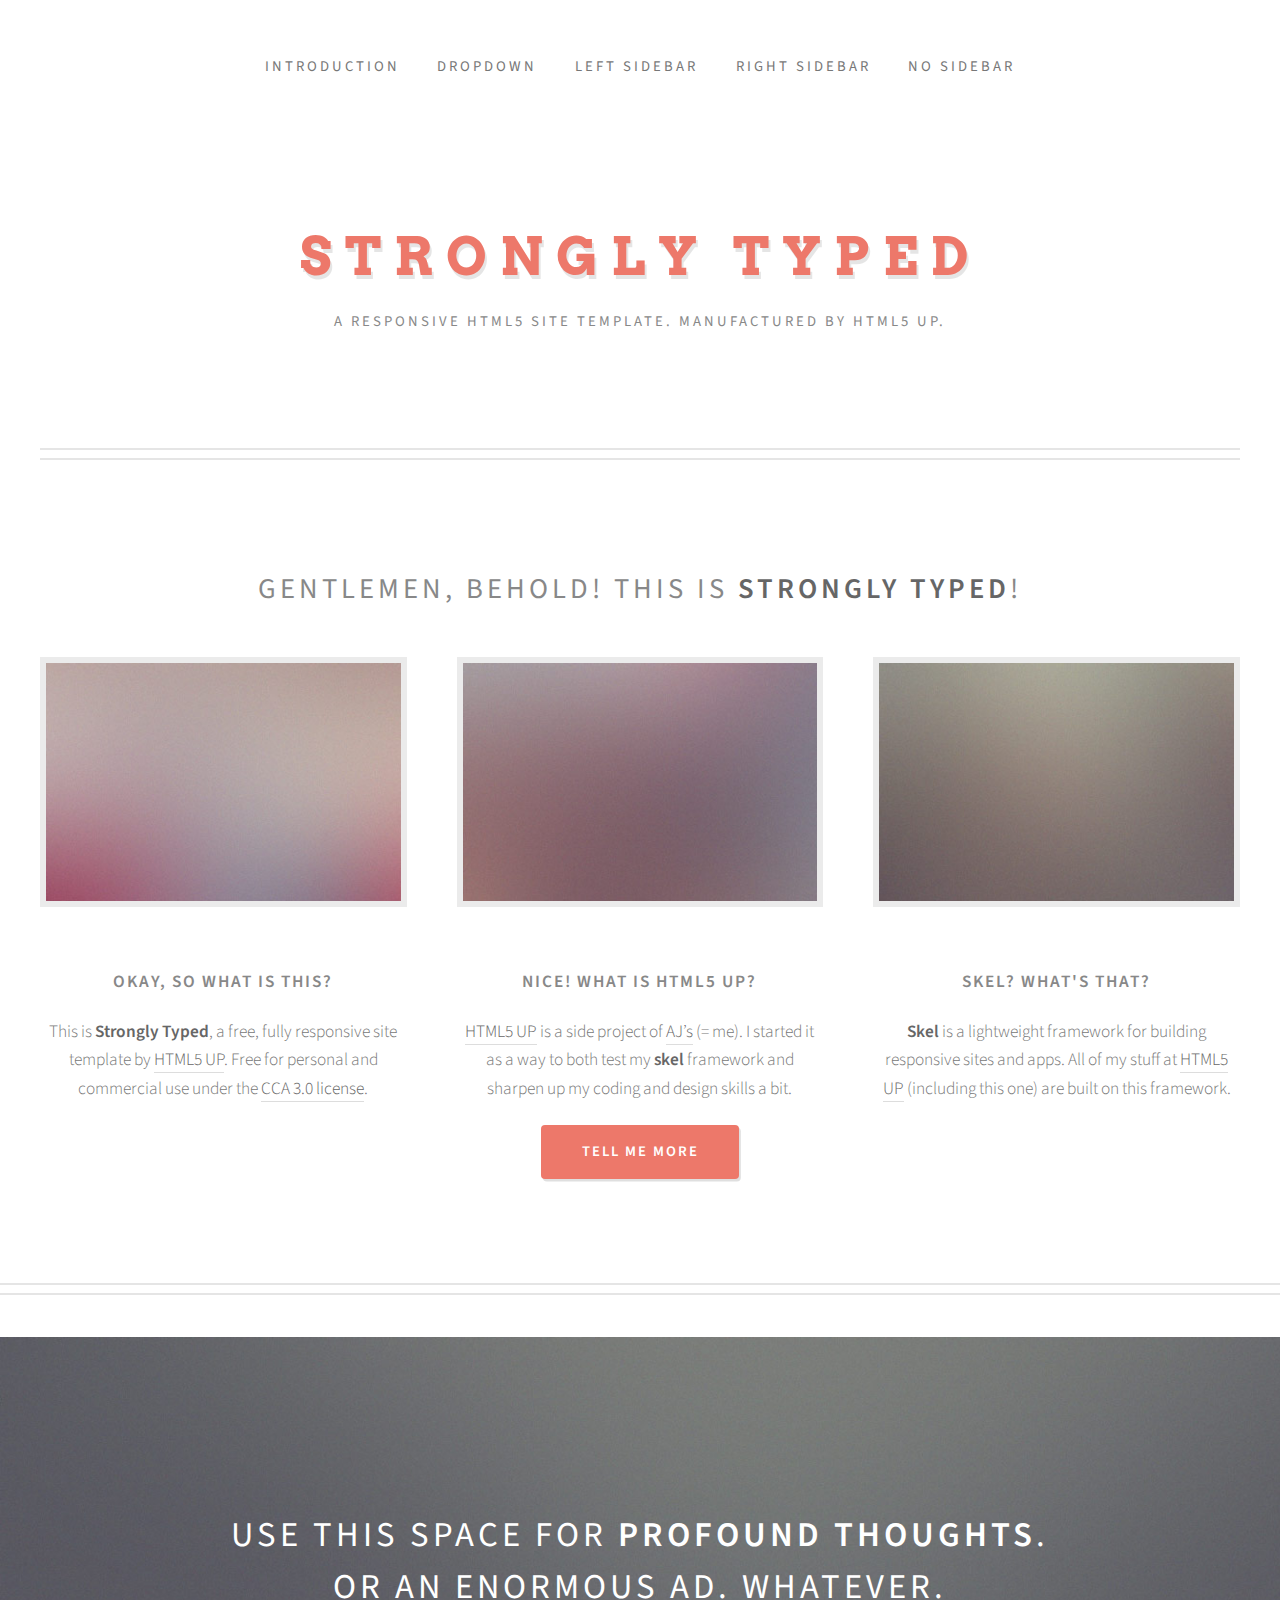
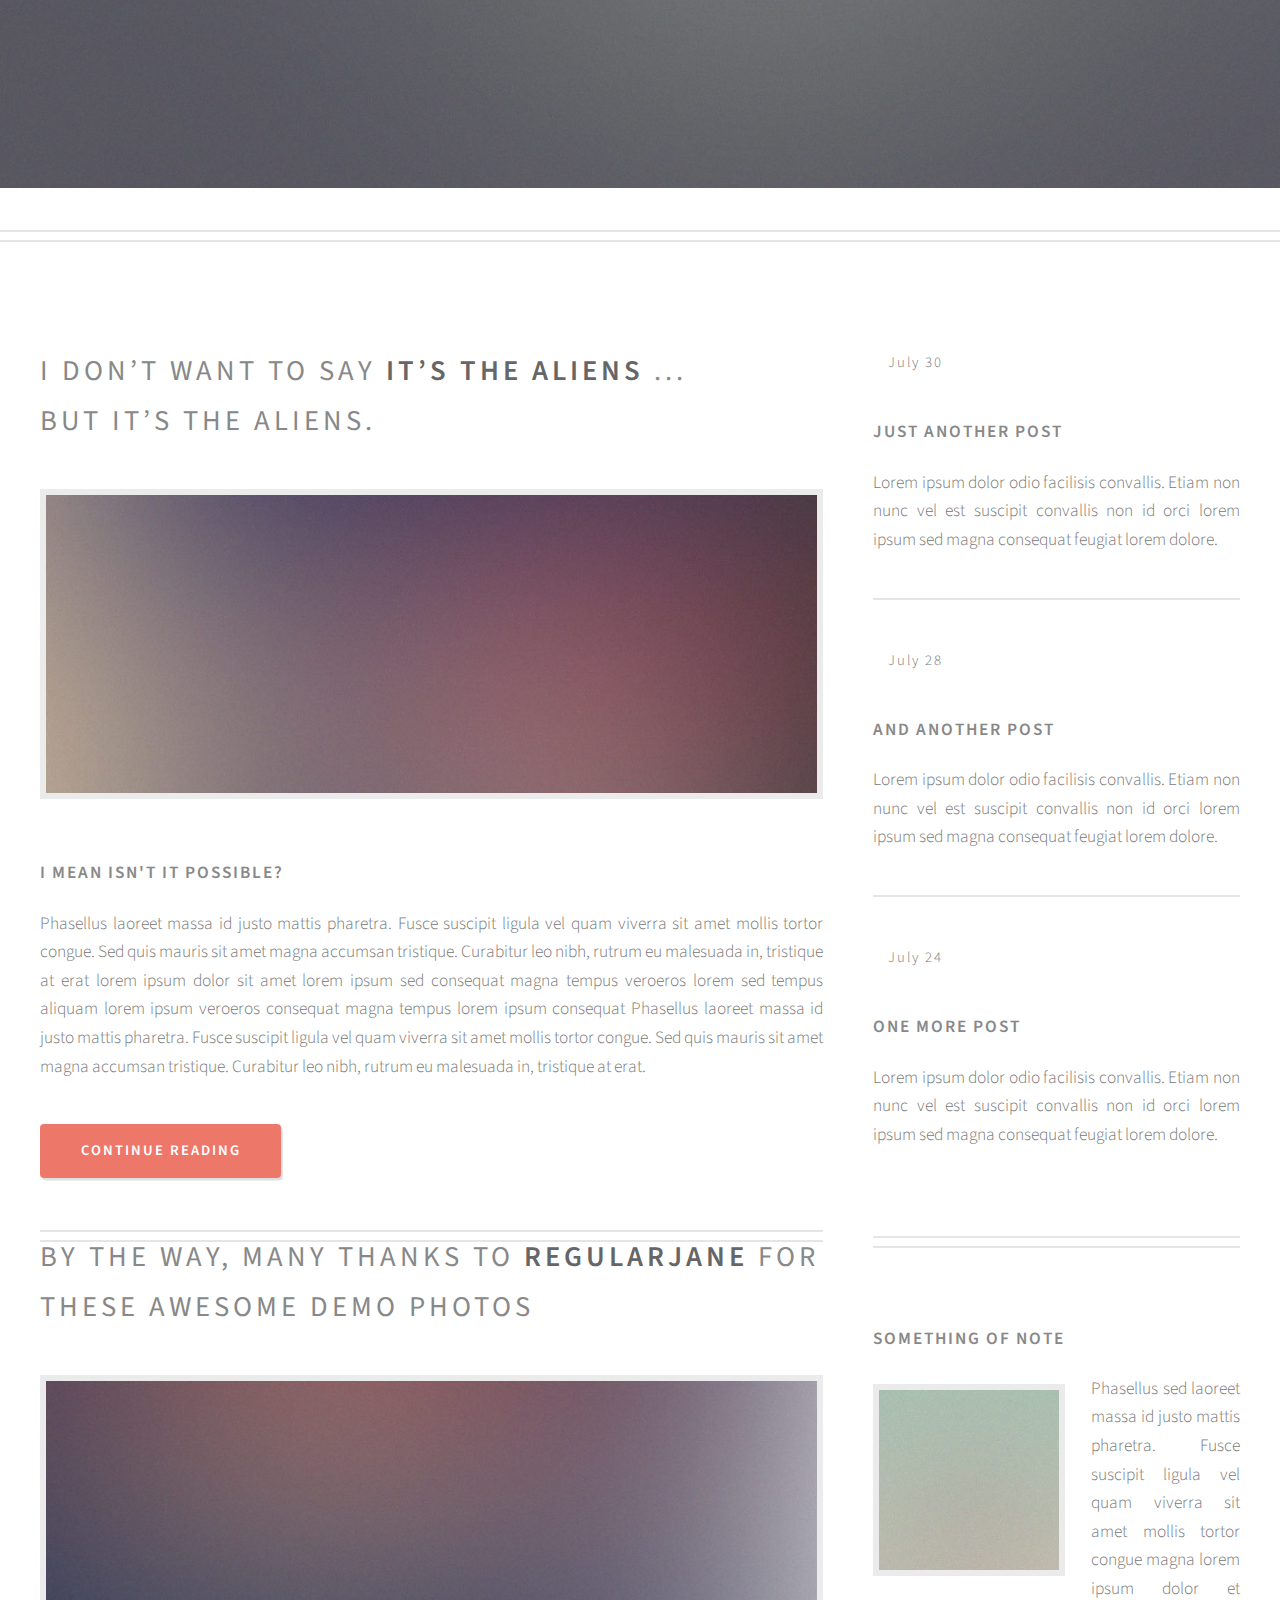
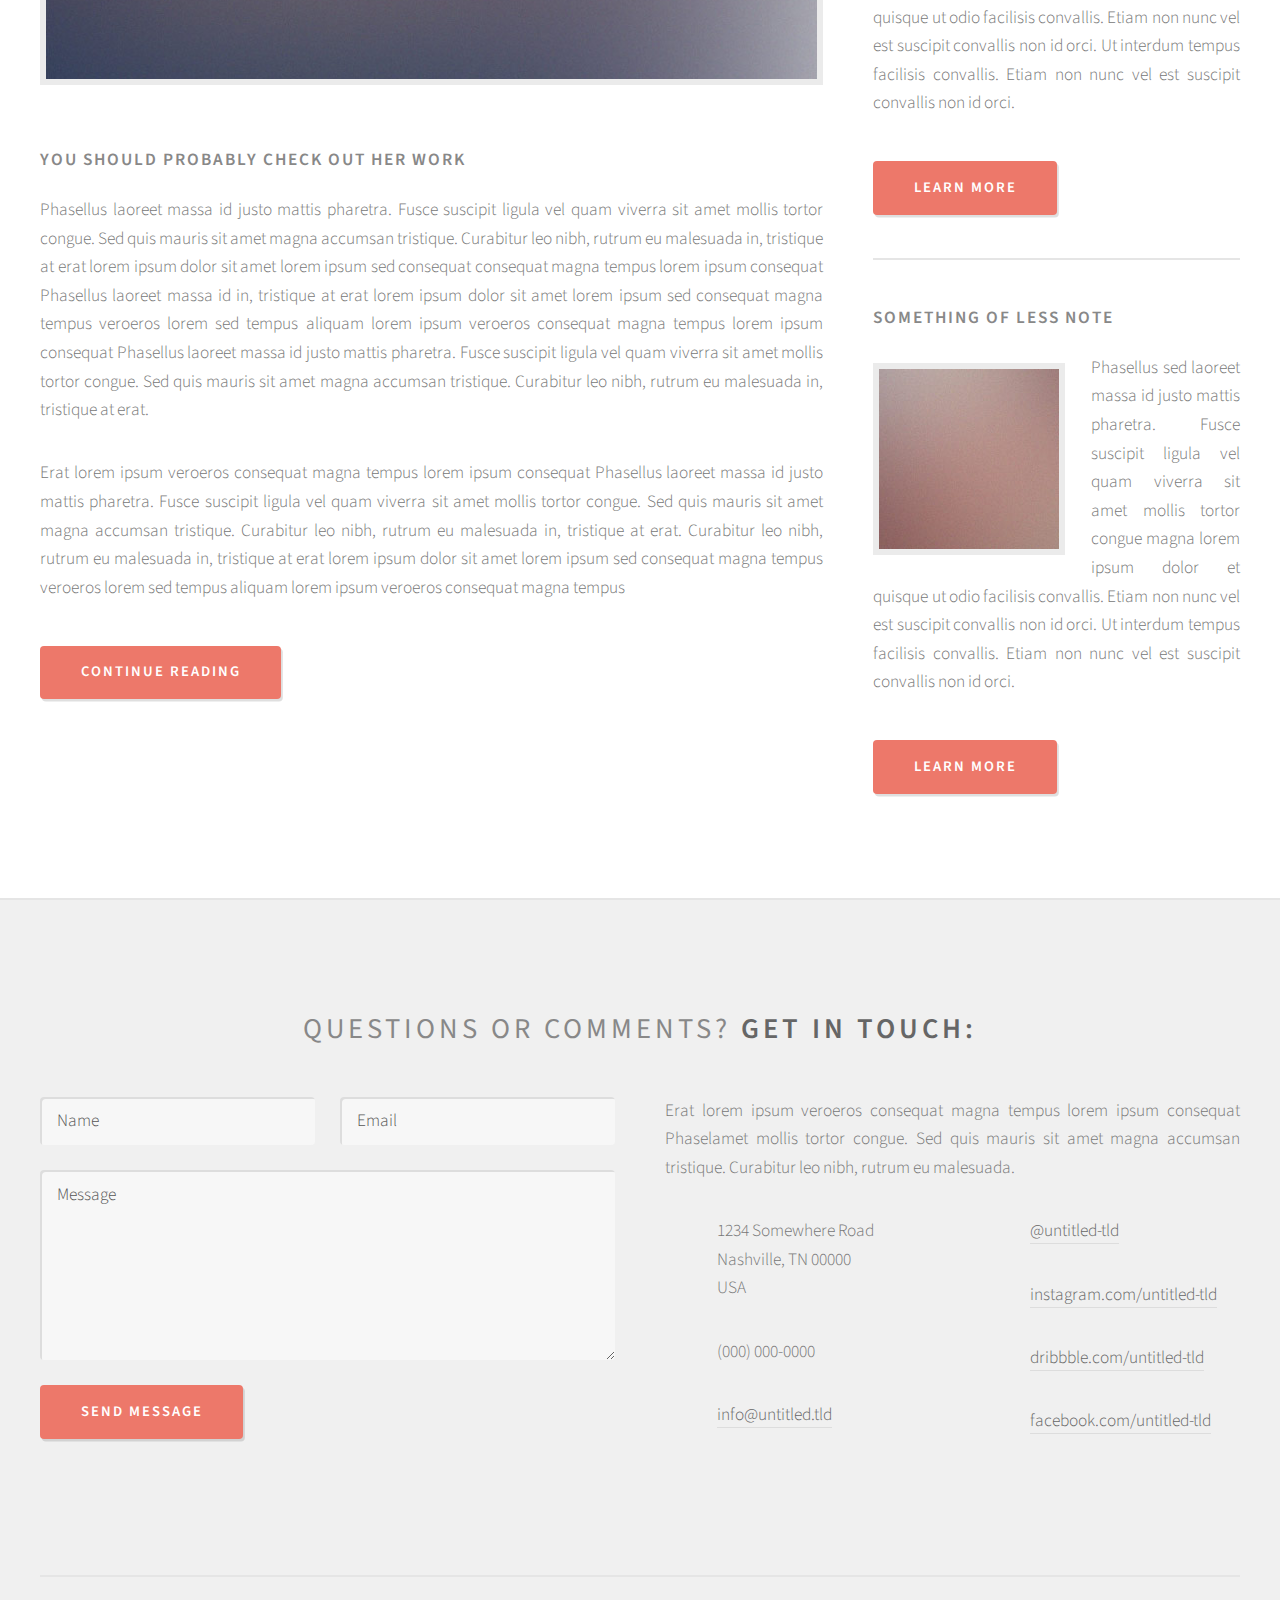
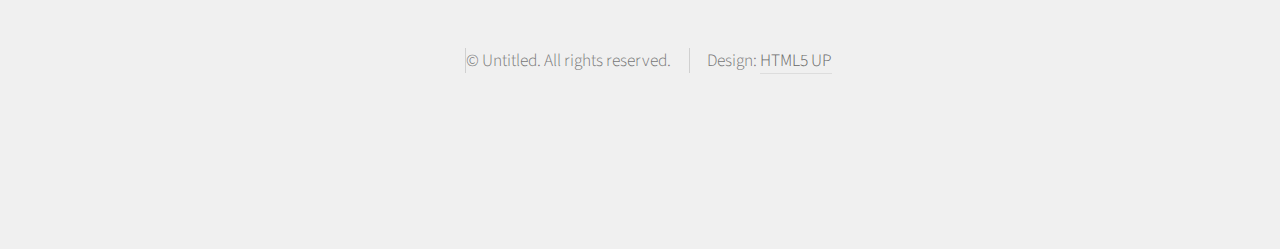
==== commit ebca3da8: "Try replacing http with https" ====
--- a/html5up-strongly-typed-copy/index.html
+++ b/html5up-strongly-typed-copy/index.html
@@ -70,8 +70,8 @@
 											<h3>Okay, so what is this?</h3>
 										</header>
 										<p>This is <strong>Strongly Typed</strong>, a free, fully responsive site template
-										by <a href="http://html5up.net">HTML5 UP</a>. Free for personal and commercial use under the
-										<a href="http://html5up.net/license">CCA 3.0 license</a>.</p>
+										by <a href="https://html5up.net">HTML5 UP</a>. Free for personal and commercial use under the
+										<a href="https://html5up.net/license">CCA 3.0 license</a>.</p>
 									</section>
 
 							</div>
@@ -83,7 +83,7 @@
 										<header>
 											<h3>Nice! What is HTML5 UP?</h3>
 										</header>
-										<p><a href="http://html5up.net">HTML5 UP</a> is a side project of <a href="http://twitter.com/ajlkn">AJ’s</a> (= me).
+										<p><a href="https://html5up.net">HTML5 UP</a> is a side project of <a href="https://twitter.com/ajlkn">AJ’s</a> (= me).
 										I started it as a way to both test my <strong>skel</strong> framework and sharpen up my coding
 										and design skills a bit.</p>
 									</section>
@@ -98,7 +98,7 @@
 											<h3>Skel? What's that?</h3>
 										</header>
 										<p><strong>Skel</strong> is a lightweight framework for building responsive
-										sites and apps. All of my stuff at <a href="http://html5up.net">HTML5 UP</a> (including this
+										sites and apps. All of my stuff at <a href="https://html5up.net">HTML5 UP</a> (including this
 										one) are built on this framework.</p>
 									</section>
 
@@ -355,7 +355,7 @@
 					</div>
 					<div id="copyright" class="container">
 						<ul class="links">
-							<li>&copy; Untitled. All rights reserved.</li><li>Design: <a href="http://html5up.net">HTML5 UP</a></li>
+							<li>&copy; Untitled. All rights reserved.</li><li>Design: <a href="https://html5up.net">HTML5 UP</a></li>
 						</ul>
 					</div>
 				</div>
--- a/html5up-strongly-typed-copy/assets/css/main.css
+++ b/html5up-strongly-typed-copy/assets/css/main.css
@@ -1,5 +1,5 @@
-@import url("font-awesome.min.css");
-@import url("http://fonts.googleapis.com/css?family=Source+Sans+Pro:300,400,600|Arvo:700");
+@import url("assets/fonts/font-awesome.min.css");
+@import url("https://fonts.googleapis.com/css?family=Source+Sans+Pro:300,400,600|Arvo:700");
 
 /*
 	Strongly Typed by HTML5 UP
@@ -2486,4 +2486,4 @@
 				padding-top: 2em;
 			}
 
-	}+	}
